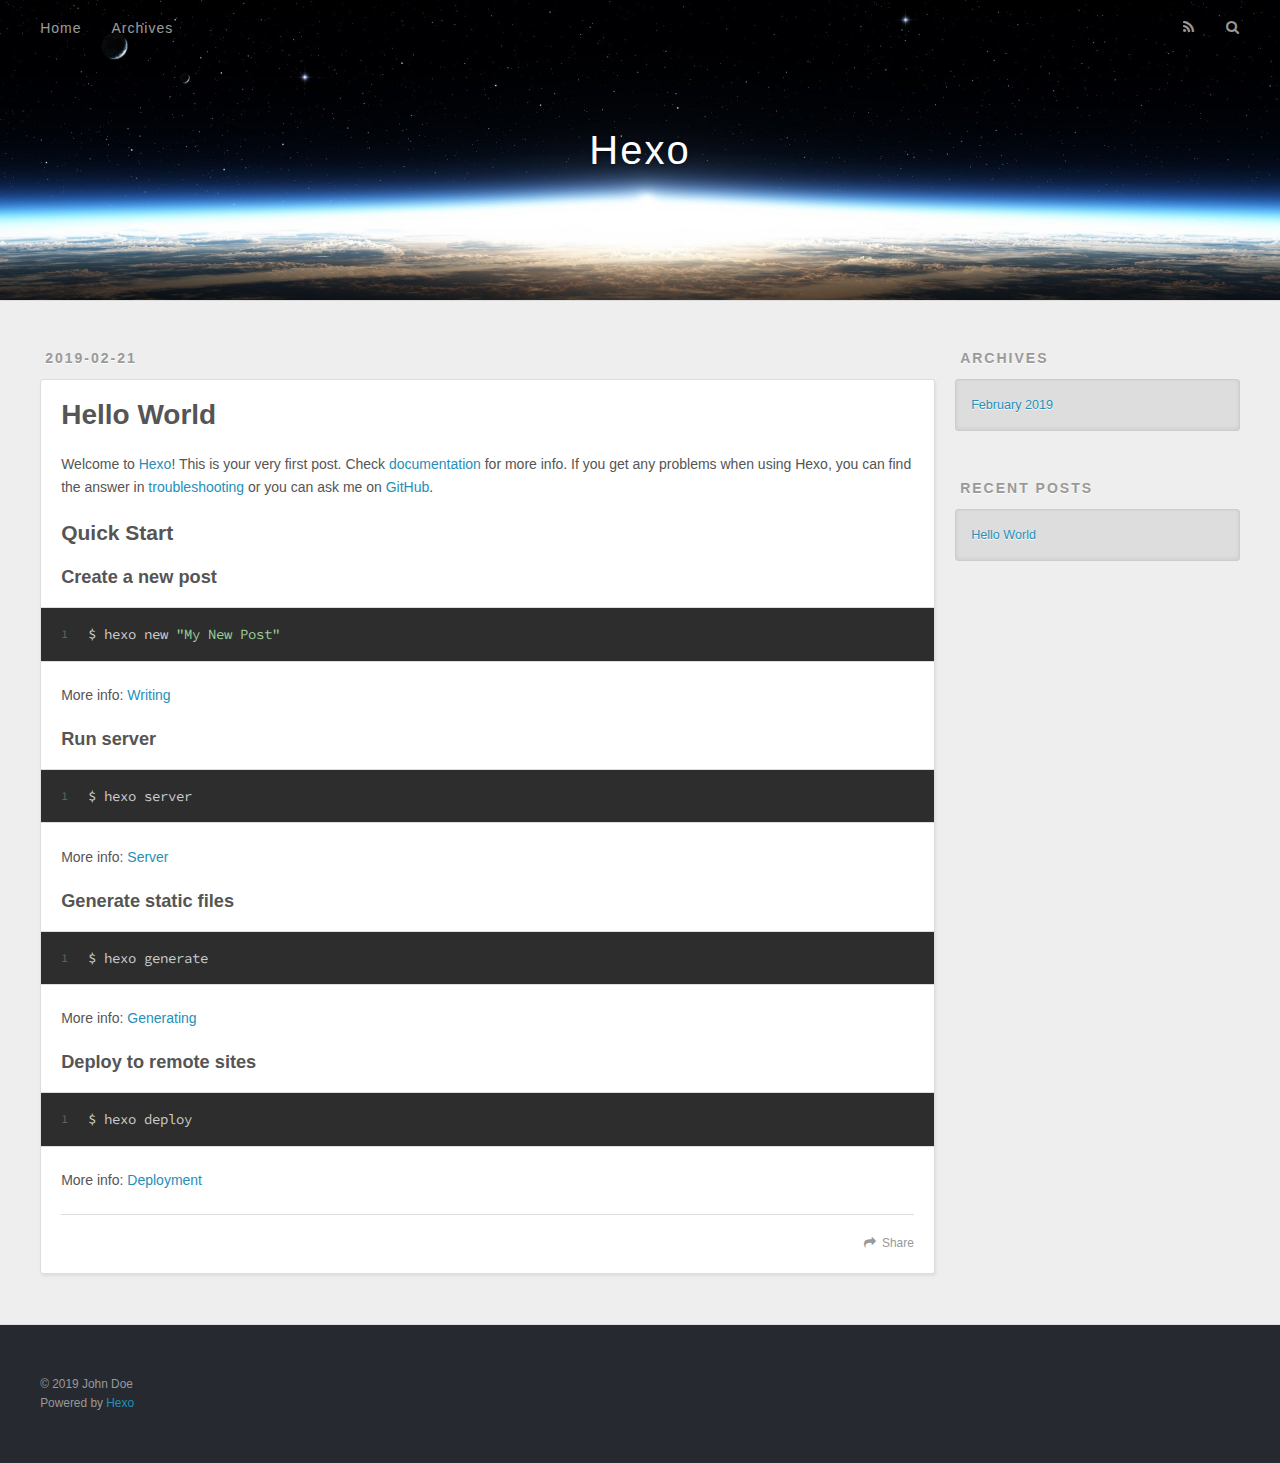
==== index.html @ 4aad6acc "Site updated: 2019-02-21 14:40:50" ====
<!DOCTYPE html>
<html>
<head><meta name="generator" content="Hexo 3.8.0">
  <meta charset="utf-8">
  

  
  <title>Hexo</title>
  <meta name="viewport" content="width=device-width, initial-scale=1, maximum-scale=1">
  <meta property="og:type" content="website">
<meta property="og:title" content="Hexo">
<meta property="og:url" content="http://yoursite.com/index.html">
<meta property="og:site_name" content="Hexo">
<meta property="og:locale" content="default">
<meta name="twitter:card" content="summary">
<meta name="twitter:title" content="Hexo">
  
    <link rel="alternate" href="/atom.xml" title="Hexo" type="application/atom+xml">
  
  
    <link rel="icon" href="/favicon.png">
  
  
    <link href="//fonts.googleapis.com/css?family=Source+Code+Pro" rel="stylesheet" type="text/css">
  
  <link rel="stylesheet" href="/css/style.css">
</head>
</html>
<body>
  <div id="container">
    <div id="wrap">
      <header id="header">
  <div id="banner"></div>
  <div id="header-outer" class="outer">
    <div id="header-title" class="inner">
      <h1 id="logo-wrap">
        <a href="/" id="logo">Hexo</a>
      </h1>
      
    </div>
    <div id="header-inner" class="inner">
      <nav id="main-nav">
        <a id="main-nav-toggle" class="nav-icon"></a>
        
          <a class="main-nav-link" href="/">Home</a>
        
          <a class="main-nav-link" href="/archives">Archives</a>
        
      </nav>
      <nav id="sub-nav">
        
          <a id="nav-rss-link" class="nav-icon" href="/atom.xml" title="RSS Feed"></a>
        
        <a id="nav-search-btn" class="nav-icon" title="Search"></a>
      </nav>
      <div id="search-form-wrap">
        <form action="//google.com/search" method="get" accept-charset="UTF-8" class="search-form"><input type="search" name="q" class="search-form-input" placeholder="Search"><button type="submit" class="search-form-submit">&#xF002;</button><input type="hidden" name="sitesearch" value="http://yoursite.com"></form>
      </div>
    </div>
  </div>
</header>
      <div class="outer">
        <section id="main">
  
    <article id="post-hello-world" class="article article-type-post" itemscope itemprop="blogPost">
  <div class="article-meta">
    <a href="/2019/02/21/hello-world/" class="article-date">
  <time datetime="2019-02-21T06:00:14.162Z" itemprop="datePublished">2019-02-21</time>
</a>
    
  </div>
  <div class="article-inner">
    
    
      <header class="article-header">
        
  
    <h1 itemprop="name">
      <a class="article-title" href="/2019/02/21/hello-world/">Hello World</a>
    </h1>
  

      </header>
    
    <div class="article-entry" itemprop="articleBody">
      
        <p>Welcome to <a href="https://hexo.io/" target="_blank" rel="noopener">Hexo</a>! This is your very first post. Check <a href="https://hexo.io/docs/" target="_blank" rel="noopener">documentation</a> for more info. If you get any problems when using Hexo, you can find the answer in <a href="https://hexo.io/docs/troubleshooting.html" target="_blank" rel="noopener">troubleshooting</a> or you can ask me on <a href="https://github.com/hexojs/hexo/issues" target="_blank" rel="noopener">GitHub</a>.</p>
<h2 id="Quick-Start"><a href="#Quick-Start" class="headerlink" title="Quick Start"></a>Quick Start</h2><h3 id="Create-a-new-post"><a href="#Create-a-new-post" class="headerlink" title="Create a new post"></a>Create a new post</h3><figure class="highlight bash"><table><tr><td class="gutter"><pre><span class="line">1</span><br></pre></td><td class="code"><pre><span class="line">$ hexo new <span class="string">"My New Post"</span></span><br></pre></td></tr></table></figure>
<p>More info: <a href="https://hexo.io/docs/writing.html" target="_blank" rel="noopener">Writing</a></p>
<h3 id="Run-server"><a href="#Run-server" class="headerlink" title="Run server"></a>Run server</h3><figure class="highlight bash"><table><tr><td class="gutter"><pre><span class="line">1</span><br></pre></td><td class="code"><pre><span class="line">$ hexo server</span><br></pre></td></tr></table></figure>
<p>More info: <a href="https://hexo.io/docs/server.html" target="_blank" rel="noopener">Server</a></p>
<h3 id="Generate-static-files"><a href="#Generate-static-files" class="headerlink" title="Generate static files"></a>Generate static files</h3><figure class="highlight bash"><table><tr><td class="gutter"><pre><span class="line">1</span><br></pre></td><td class="code"><pre><span class="line">$ hexo generate</span><br></pre></td></tr></table></figure>
<p>More info: <a href="https://hexo.io/docs/generating.html" target="_blank" rel="noopener">Generating</a></p>
<h3 id="Deploy-to-remote-sites"><a href="#Deploy-to-remote-sites" class="headerlink" title="Deploy to remote sites"></a>Deploy to remote sites</h3><figure class="highlight bash"><table><tr><td class="gutter"><pre><span class="line">1</span><br></pre></td><td class="code"><pre><span class="line">$ hexo deploy</span><br></pre></td></tr></table></figure>
<p>More info: <a href="https://hexo.io/docs/deployment.html" target="_blank" rel="noopener">Deployment</a></p>

      
    </div>
    <footer class="article-footer">
      <a data-url="http://yoursite.com/2019/02/21/hello-world/" data-id="cjse7zped00001kvfr5hkt0gp" class="article-share-link">Share</a>
      
      
    </footer>
  </div>
  
</article>


  


</section>
        
          <aside id="sidebar">
  
    

  
    

  
    
  
    
  <div class="widget-wrap">
    <h3 class="widget-title">Archives</h3>
    <div class="widget">
      <ul class="archive-list"><li class="archive-list-item"><a class="archive-list-link" href="/archives/2019/02/">February 2019</a></li></ul>
    </div>
  </div>


  
    
  <div class="widget-wrap">
    <h3 class="widget-title">Recent Posts</h3>
    <div class="widget">
      <ul>
        
          <li>
            <a href="/2019/02/21/hello-world/">Hello World</a>
          </li>
        
      </ul>
    </div>
  </div>

  
</aside>
        
      </div>
      <footer id="footer">
  
  <div class="outer">
    <div id="footer-info" class="inner">
      &copy; 2019 John Doe<br>
      Powered by <a href="http://hexo.io/" target="_blank">Hexo</a>
    </div>
  </div>
</footer>
    </div>
    <nav id="mobile-nav">
  
    <a href="/" class="mobile-nav-link">Home</a>
  
    <a href="/archives" class="mobile-nav-link">Archives</a>
  
</nav>
    

<script src="//ajax.googleapis.com/ajax/libs/jquery/2.0.3/jquery.min.js"></script>


  <link rel="stylesheet" href="/fancybox/jquery.fancybox.css">
  <script src="/fancybox/jquery.fancybox.pack.js"></script>


<script src="/js/script.js"></script>



  </div>
</body>
</html>
---- css/style.css ----
body {
  width: 100%;
}
body:before,
body:after {
  content: "";
  display: table;
}
body:after {
  clear: both;
}
html,
body,
div,
span,
applet,
object,
iframe,
h1,
h2,
h3,
h4,
h5,
h6,
p,
blockquote,
pre,
a,
abbr,
acronym,
address,
big,
cite,
code,
del,
dfn,
em,
img,
ins,
kbd,
q,
s,
samp,
small,
strike,
strong,
sub,
sup,
tt,
var,
dl,
dt,
dd,
ol,
ul,
li,
fieldset,
form,
label,
legend,
table,
caption,
tbody,
tfoot,
thead,
tr,
th,
td {
  margin: 0;
  padding: 0;
  border: 0;
  outline: 0;
  font-weight: inherit;
  font-style: inherit;
  font-family: inherit;
  font-size: 100%;
  vertical-align: baseline;
}
body {
  line-height: 1;
  color: #000;
  background: #fff;
}
ol,
ul {
  list-style: none;
}
table {
  border-collapse: separate;
  border-spacing: 0;
  vertical-align: middle;
}
caption,
th,
td {
  text-align: left;
  font-weight: normal;
  vertical-align: middle;
}
a img {
  border: none;
}
input,
button {
  margin: 0;
  padding: 0;
}
input::-moz-focus-inner,
button::-moz-focus-inner {
  border: 0;
  padding: 0;
}
@font-face {
  font-family: FontAwesome;
  font-style: normal;
  font-weight: normal;
  src: url("fonts/fontawesome-webfont.eot?v=#4.0.3");
  src: url("fonts/fontawesome-webfont.eot?#iefix&v=#4.0.3") format("embedded-opentype"), url("fonts/fontawesome-webfont.woff?v=#4.0.3") format("woff"), url("fonts/fontawesome-webfont.ttf?v=#4.0.3") format("truetype"), url("fonts/fontawesome-webfont.svg#fontawesomeregular?v=#4.0.3") format("svg");
}
html,
body,
#container {
  height: 100%;
}
body {
  background: #eee;
  font: 14px -apple-system, BlinkMacSystemFont, "Segoe UI", "Roboto", "Oxygen", "Ubuntu", "Cantarell", "Fira Sans", "Droid Sans", "Helvetica Neue", sans-serif;
  -webkit-text-size-adjust: 100%;
}
.outer {
  max-width: 1220px;
  margin: 0 auto;
  padding: 0 20px;
}
.outer:before,
.outer:after {
  content: "";
  display: table;
}
.outer:after {
  clear: both;
}
.inner {
  display: inline;
  float: left;
  width: 98.33333333333333%;
  margin: 0 0.833333333333333%;
}
.left,
.alignleft {
  float: left;
}
.right,
.alignright {
  float: right;
}
.clear {
  clear: both;
}
#container {
  position: relative;
}
.mobile-nav-on {
  overflow: hidden;
}
#wrap {
  height: 100%;
  width: 100%;
  position: absolute;
  top: 0;
  left: 0;
  -webkit-transition: 0.2s ease-out;
  -moz-transition: 0.2s ease-out;
  -ms-transition: 0.2s ease-out;
  transition: 0.2s ease-out;
  z-index: 1;
  background: #eee;
}
.mobile-nav-on #wrap {
  left: 280px;
}
@media screen and (min-width: 768px) {
  #main {
    display: inline;
    float: left;
    width: 73.33333333333333%;
    margin: 0 0.833333333333333%;
  }
}
.article-date,
.article-category-link,
.archive-year,
.widget-title {
  text-decoration: none;
  text-transform: uppercase;
  letter-spacing: 2px;
  color: #999;
  margin-bottom: 1em;
  margin-left: 5px;
  line-height: 1em;
  text-shadow: 0 1px #fff;
  font-weight: bold;
}
.article-inner,
.archive-article-inner {
  background: #fff;
  -webkit-box-shadow: 1px 2px 3px #ddd;
  box-shadow: 1px 2px 3px #ddd;
  border: 1px solid #ddd;
  border-radius: 3px;
}
.article-entry h1,
.widget h1 {
  font-size: 2em;
}
.article-entry h2,
.widget h2 {
  font-size: 1.5em;
}
.article-entry h3,
.widget h3 {
  font-size: 1.3em;
}
.article-entry h4,
.widget h4 {
  font-size: 1.2em;
}
.article-entry h5,
.widget h5 {
  font-size: 1em;
}
.article-entry h6,
.widget h6 {
  font-size: 1em;
  color: #999;
}
.article-entry hr,
.widget hr {
  border: 1px dashed #ddd;
}
.article-entry strong,
.widget strong {
  font-weight: bold;
}
.article-entry em,
.widget em,
.article-entry cite,
.widget cite {
  font-style: italic;
}
.article-entry sup,
.widget sup,
.article-entry sub,
.widget sub {
  font-size: 0.75em;
  line-height: 0;
  position: relative;
  vertical-align: baseline;
}
.article-entry sup,
.widget sup {
  top: -0.5em;
}
.article-entry sub,
.widget sub {
  bottom: -0.2em;
}
.article-entry small,
.widget small {
  font-size: 0.85em;
}
.article-entry acronym,
.widget acronym,
.article-entry abbr,
.widget abbr {
  border-bottom: 1px dotted;
}
.article-entry ul,
.widget ul,
.article-entry ol,
.widget ol,
.article-entry dl,
.widget dl {
  margin: 0 20px;
  line-height: 1.6em;
}
.article-entry ul ul,
.widget ul ul,
.article-entry ol ul,
.widget ol ul,
.article-entry ul ol,
.widget ul ol,
.article-entry ol ol,
.widget ol ol {
  margin-top: 0;
  margin-bottom: 0;
}
.article-entry ul,
.widget ul {
  list-style: disc;
}
.article-entry ol,
.widget ol {
  list-style: decimal;
}
.article-entry dt,
.widget dt {
  font-weight: bold;
}
#header {
  height: 300px;
  position: relative;
  border-bottom: 1px solid #ddd;
}
#header:before,
#header:after {
  content: "";
  position: absolute;
  left: 0;
  right: 0;
  height: 40px;
}
#header:before {
  top: 0;
  background: -webkit-linear-gradient(rgba(0,0,0,0.2), transparent);
  background: -moz-linear-gradient(rgba(0,0,0,0.2), transparent);
  background: -ms-linear-gradient(rgba(0,0,0,0.2), transparent);
  background: linear-gradient(rgba(0,0,0,0.2), transparent);
}
#header:after {
  bottom: 0;
  background: -webkit-linear-gradient(transparent, rgba(0,0,0,0.2));
  background: -moz-linear-gradient(transparent, rgba(0,0,0,0.2));
  background: -ms-linear-gradient(transparent, rgba(0,0,0,0.2));
  background: linear-gradient(transparent, rgba(0,0,0,0.2));
}
#header-outer {
  height: 100%;
  position: relative;
}
#header-inner {
  position: relative;
  overflow: hidden;
}
#banner {
  position: absolute;
  top: 0;
  left: 0;
  width: 100%;
  height: 100%;
  background: url("images/banner.jpg") center #000;
  -webkit-background-size: cover;
  -moz-background-size: cover;
  background-size: cover;
  z-index: -1;
}
#header-title {
  text-align: center;
  height: 40px;
  position: absolute;
  top: 50%;
  left: 0;
  margin-top: -20px;
}
#logo,
#subtitle {
  text-decoration: none;
  color: #fff;
  font-weight: 300;
  text-shadow: 0 1px 4px rgba(0,0,0,0.3);
}
#logo {
  font-size: 40px;
  line-height: 40px;
  letter-spacing: 2px;
}
#subtitle {
  font-size: 16px;
  line-height: 16px;
  letter-spacing: 1px;
}
#subtitle-wrap {
  margin-top: 16px;
}
#main-nav {
  float: left;
  margin-left: -15px;
}
.nav-icon,
.main-nav-link {
  float: left;
  color: #fff;
  opacity: 0.6;
  text-decoration: none;
  text-shadow: 0 1px rgba(0,0,0,0.2);
  -webkit-transition: opacity 0.2s;
  -moz-transition: opacity 0.2s;
  -ms-transition: opacity 0.2s;
  transition: opacity 0.2s;
  display: block;
  padding: 20px 15px;
}
.nav-icon:hover,
.main-nav-link:hover {
  opacity: 1;
}
.nav-icon {
  font-family: FontAwesome;
  text-align: center;
  font-size: 14px;
  width: 14px;
  height: 14px;
  padding: 20px 15px;
  position: relative;
  cursor: pointer;
}
.main-nav-link {
  font-weight: 300;
  letter-spacing: 1px;
}
@media screen and (max-width: 479px) {
  .main-nav-link {
    display: none;
  }
}
#main-nav-toggle {
  display: none;
}
#main-nav-toggle:before {
  content: "\f0c9";
}
@media screen and (max-width: 479px) {
  #main-nav-toggle {
    display: block;
  }
}
#sub-nav {
  float: right;
  margin-right: -15px;
}
#nav-rss-link:before {
  content: "\f09e";
}
#nav-search-btn:before {
  content: "\f002";
}
#search-form-wrap {
  position: absolute;
  top: 15px;
  width: 150px;
  height: 30px;
  right: -150px;
  opacity: 0;
  -webkit-transition: 0.2s ease-out;
  -moz-transition: 0.2s ease-out;
  -ms-transition: 0.2s ease-out;
  transition: 0.2s ease-out;
}
#search-form-wrap.on {
  opacity: 1;
  right: 0;
}
@media screen and (max-width: 479px) {
  #search-form-wrap {
    width: 100%;
    right: -100%;
  }
}
.search-form {
  position: absolute;
  top: 0;
  left: 0;
  right: 0;
  background: #fff;
  padding: 5px 15px;
  border-radius: 15px;
  -webkit-box-shadow: 0 0 10px rgba(0,0,0,0.3);
  box-shadow: 0 0 10px rgba(0,0,0,0.3);
}
.search-form-input {
  border: none;
  background: none;
  color: #555;
  width: 100%;
  font: 13px -apple-system, BlinkMacSystemFont, "Segoe UI", "Roboto", "Oxygen", "Ubuntu", "Cantarell", "Fira Sans", "Droid Sans", "Helvetica Neue", sans-serif;
  outline: none;
}
.search-form-input::-webkit-search-results-decoration,
.search-form-input::-webkit-search-cancel-button {
  -webkit-appearance: none;
}
.search-form-submit {
  position: absolute;
  top: 50%;
  right: 10px;
  margin-top: -7px;
  font: 13px FontAwesome;
  border: none;
  background: none;
  color: #bbb;
  cursor: pointer;
}
.search-form-submit:hover,
.search-form-submit:focus {
  color: #777;
}
.article {
  margin: 50px 0;
}
.article-inner {
  overflow: hidden;
}
.article-meta:before,
.article-meta:after {
  content: "";
  display: table;
}
.article-meta:after {
  clear: both;
}
.article-date {
  float: left;
}
.article-category {
  float: left;
  line-height: 1em;
  color: #ccc;
  text-shadow: 0 1px #fff;
  margin-left: 8px;
}
.article-category:before {
  content: "\2022";
}
.article-category-link {
  margin: 0 12px 1em;
}
.article-header {
  padding: 20px 20px 0;
}
.article-title {
  text-decoration: none;
  font-size: 2em;
  font-weight: bold;
  color: #555;
  line-height: 1.1em;
  -webkit-transition: color 0.2s;
  -moz-transition: color 0.2s;
  -ms-transition: color 0.2s;
  transition: color 0.2s;
}
a.article-title:hover {
  color: #258fb8;
}
.article-entry {
  color: #555;
  padding: 0 20px;
}
.article-entry:before,
.article-entry:after {
  content: "";
  display: table;
}
.article-entry:after {
  clear: both;
}
.article-entry p,
.article-entry table {
  line-height: 1.6em;
  margin: 1.6em 0;
}
.article-entry h1,
.article-entry h2,
.article-entry h3,
.article-entry h4,
.article-entry h5,
.article-entry h6 {
  font-weight: bold;
}
.article-entry h1,
.article-entry h2,
.article-entry h3,
.article-entry h4,
.article-entry h5,
.article-entry h6 {
  line-height: 1.1em;
  margin: 1.1em 0;
}
.article-entry a {
  color: #258fb8;
  text-decoration: none;
}
.article-entry a:hover {
  text-decoration: underline;
}
.article-entry ul,
.article-entry ol,
.article-entry dl {
  margin-top: 1.6em;
  margin-bottom: 1.6em;
}
.article-entry img,
.article-entry video {
  max-width: 100%;
  height: auto;
  display: block;
  margin: auto;
}
.article-entry iframe {
  border: none;
}
.article-entry table {
  width: 100%;
  border-collapse: collapse;
  border-spacing: 0;
}
.article-entry th {
  font-weight: bold;
  border-bottom: 3px solid #ddd;
  padding-bottom: 0.5em;
}
.article-entry td {
  border-bottom: 1px solid #ddd;
  padding: 10px 0;
}
.article-entry blockquote {
  font-family: Georgia, "Times New Roman", serif;
  font-size: 1.4em;
  margin: 1.6em 20px;
  text-align: center;
}
.article-entry blockquote footer {
  font-size: 14px;
  margin: 1.6em 0;
  font-family: -apple-system, BlinkMacSystemFont, "Segoe UI", "Roboto", "Oxygen", "Ubuntu", "Cantarell", "Fira Sans", "Droid Sans", "Helvetica Neue", sans-serif;
}
.article-entry blockquote footer cite:before {
  content: "—";
  padding: 0 0.5em;
}
.article-entry .pullquote {
  text-align: left;
  width: 45%;
  margin: 0;
}
.article-entry .pullquote.left {
  margin-left: 0.5em;
  margin-right: 1em;
}
.article-entry .pullquote.right {
  margin-right: 0.5em;
  margin-left: 1em;
}
.article-entry .caption {
  color: #999;
  display: block;
  font-size: 0.9em;
  margin-top: 0.5em;
  position: relative;
  text-align: center;
}
.article-entry .video-container {
  position: relative;
  padding-top: 56.25%;
  height: 0;
  overflow: hidden;
}
.article-entry .video-container iframe,
.article-entry .video-container object,
.article-entry .video-container embed {
  position: absolute;
  top: 0;
  left: 0;
  width: 100%;
  height: 100%;
  margin-top: 0;
}
.article-more-link a {
  display: inline-block;
  line-height: 1em;
  padding: 6px 15px;
  border-radius: 15px;
  background: #eee;
  color: #999;
  text-shadow: 0 1px #fff;
  text-decoration: none;
}
.article-more-link a:hover {
  background: #258fb8;
  color: #fff;
  text-decoration: none;
  text-shadow: 0 1px #1e7293;
}
.article-footer {
  font-size: 0.85em;
  line-height: 1.6em;
  border-top: 1px solid #ddd;
  padding-top: 1.6em;
  margin: 0 20px 20px;
}
.article-footer:before,
.article-footer:after {
  content: "";
  display: table;
}
.article-footer:after {
  clear: both;
}
.article-footer a {
  color: #999;
  text-decoration: none;
}
.article-footer a:hover {
  color: #555;
}
.article-tag-list-item {
  float: left;
  margin-right: 10px;
}
.article-tag-list-link:before {
  content: "#";
}
.article-comment-link {
  float: right;
}
.article-comment-link:before {
  content: "\f075";
  font-family: FontAwesome;
  padding-right: 8px;
}
.article-share-link {
  cursor: pointer;
  float: right;
  margin-left: 20px;
}
.article-share-link:before {
  content: "\f064";
  font-family: FontAwesome;
  padding-right: 6px;
}
#article-nav {
  position: relative;
}
#article-nav:before,
#article-nav:after {
  content: "";
  display: table;
}
#article-nav:after {
  clear: both;
}
@media screen and (min-width: 768px) {
  #article-nav {
    margin: 50px 0;
  }
  #article-nav:before {
    width: 8px;
    height: 8px;
    position: absolute;
    top: 50%;
    left: 50%;
    margin-top: -4px;
    margin-left: -4px;
    content: "";
    border-radius: 50%;
    background: #ddd;
    -webkit-box-shadow: 0 1px 2px #fff;
    box-shadow: 0 1px 2px #fff;
  }
}
.article-nav-link-wrap {
  text-decoration: none;
  text-shadow: 0 1px #fff;
  color: #999;
  -webkit-box-sizing: border-box;
  -moz-box-sizing: border-box;
  box-sizing: border-box;
  margin-top: 50px;
  text-align: center;
  display: block;
}
.article-nav-link-wrap:hover {
  color: #555;
}
@media screen and (min-width: 768px) {
  .article-nav-link-wrap {
    width: 50%;
    margin-top: 0;
  }
}
@media screen and (min-width: 768px) {
  #article-nav-newer {
    float: left;
    text-align: right;
    padding-right: 20px;
  }
}
@media screen and (min-width: 768px) {
  #article-nav-older {
    float: right;
    text-align: left;
    padding-left: 20px;
  }
}
.article-nav-caption {
  text-transform: uppercase;
  letter-spacing: 2px;
  color: #ddd;
  line-height: 1em;
  font-weight: bold;
}
#article-nav-newer .article-nav-caption {
  margin-right: -2px;
}
.article-nav-title {
  font-size: 0.85em;
  line-height: 1.6em;
  margin-top: 0.5em;
}
.article-share-box {
  position: absolute;
  display: none;
  background: #fff;
  -webkit-box-shadow: 1px 2px 10px rgba(0,0,0,0.2);
  box-shadow: 1px 2px 10px rgba(0,0,0,0.2);
  border-radius: 3px;
  margin-left: -145px;
  overflow: hidden;
  z-index: 1;
}
.article-share-box.on {
  display: block;
}
.article-share-input {
  width: 100%;
  background: none;
  -webkit-box-sizing: border-box;
  -moz-box-sizing: border-box;
  box-sizing: border-box;
  font: 14px -apple-system, BlinkMacSystemFont, "Segoe UI", "Roboto", "Oxygen", "Ubuntu", "Cantarell", "Fira Sans", "Droid Sans", "Helvetica Neue", sans-serif;
  padding: 0 15px;
  color: #555;
  outline: none;
  border: 1px solid #ddd;
  border-radius: 3px 3px 0 0;
  height: 36px;
  line-height: 36px;
}
.article-share-links {
  background: #eee;
}
.article-share-links:before,
.article-share-links:after {
  content: "";
  display: table;
}
.article-share-links:after {
  clear: both;
}
.article-share-twitter,
.article-share-facebook,
.article-share-pinterest,
.article-share-google {
  width: 50px;
  height: 36px;
  display: block;
  float: left;
  position: relative;
  color: #999;
  text-shadow: 0 1px #fff;
}
.article-share-twitter:before,
.article-share-facebook:before,
.article-share-pinterest:before,
.article-share-google:before {
  font-size: 20px;
  font-family: FontAwesome;
  width: 20px;
  height: 20px;
  position: absolute;
  top: 50%;
  left: 50%;
  margin-top: -10px;
  margin-left: -10px;
  text-align: center;
}
.article-share-twitter:hover,
.article-share-facebook:hover,
.article-share-pinterest:hover,
.article-share-google:hover {
  color: #fff;
}
.article-share-twitter:before {
  content: "\f099";
}
.article-share-twitter:hover {
  background: #00aced;
  text-shadow: 0 1px #008abe;
}
.article-share-facebook:before {
  content: "\f09a";
}
.article-share-facebook:hover {
  background: #3b5998;
  text-shadow: 0 1px #2f477a;
}
.article-share-pinterest:before {
  content: "\f0d2";
}
.article-share-pinterest:hover {
  background: #cb2027;
  text-shadow: 0 1px #a21a1f;
}
.article-share-google:before {
  content: "\f0d5";
}
.article-share-google:hover {
  background: #dd4b39;
  text-shadow: 0 1px #be3221;
}
.article-gallery {
  background: #000;
  position: relative;
}
.article-gallery-photos {
  position: relative;
  overflow: hidden;
}
.article-gallery-img {
  display: none;
  max-width: 100%;
}
.article-gallery-img:first-child {
  display: block;
}
.article-gallery-img.loaded {
  position: absolute;
  display: block;
}
.article-gallery-img img {
  display: block;
  max-width: 100%;
  margin: 0 auto;
}
#comments {
  background: #fff;
  -webkit-box-shadow: 1px 2px 3px #ddd;
  box-shadow: 1px 2px 3px #ddd;
  padding: 20px;
  border: 1px solid #ddd;
  border-radius: 3px;
  margin: 50px 0;
}
#comments a {
  color: #258fb8;
}
.archives-wrap {
  margin: 50px 0;
}
.archives:before,
.archives:after {
  content: "";
  display: table;
}
.archives:after {
  clear: both;
}
.archive-year-wrap {
  margin-bottom: 1em;
}
.archives {
  -webkit-column-gap: 10px;
  -moz-column-gap: 10px;
  column-gap: 10px;
}
@media screen and (min-width: 480px) and (max-width: 767px) {
  .archives {
    -webkit-column-count: 2;
    -moz-column-count: 2;
    column-count: 2;
  }
}
@media screen and (min-width: 768px) {
  .archives {
    -webkit-column-count: 3;
    -moz-column-count: 3;
    column-count: 3;
  }
}
.archive-article {
  -webkit-column-break-inside: avoid;
  page-break-inside: avoid;
  overflow: hidden;
  break-inside: avoid-column;
}
.archive-article-inner {
  padding: 10px;
  margin-bottom: 15px;
}
.archive-article-title {
  text-decoration: none;
  font-weight: bold;
  color: #555;
  -webkit-transition: color 0.2s;
  -moz-transition: color 0.2s;
  -ms-transition: color 0.2s;
  transition: color 0.2s;
  line-height: 1.6em;
}
.archive-article-title:hover {
  color: #258fb8;
}
.archive-article-footer {
  margin-top: 1em;
}
.archive-article-date {
  color: #999;
  text-decoration: none;
  font-size: 0.85em;
  line-height: 1em;
  margin-bottom: 0.5em;
  display: block;
}
#page-nav {
  margin: 50px auto;
  background: #fff;
  -webkit-box-shadow: 1px 2px 3px #ddd;
  box-shadow: 1px 2px 3px #ddd;
  border: 1px solid #ddd;
  border-radius: 3px;
  text-align: center;
  color: #999;
  overflow: hidden;
}
#page-nav:before,
#page-nav:after {
  content: "";
  display: table;
}
#page-nav:after {
  clear: both;
}
#page-nav a,
#page-nav span {
  padding: 10px 20px;
  line-height: 1;
  height: 2ex;
}
#page-nav a {
  color: #999;
  text-decoration: none;
}
#page-nav a:hover {
  background: #999;
  color: #fff;
}
#page-nav .prev {
  float: left;
}
#page-nav .next {
  float: right;
}
#page-nav .page-number {
  display: inline-block;
}
@media screen and (max-width: 479px) {
  #page-nav .page-number {
    display: none;
  }
}
#page-nav .current {
  color: #555;
  font-weight: bold;
}
#page-nav .space {
  color: #ddd;
}
#footer {
  background: #262a30;
  padding: 50px 0;
  border-top: 1px solid #ddd;
  color: #999;
}
#footer a {
  color: #258fb8;
  text-decoration: none;
}
#footer a:hover {
  text-decoration: underline;
}
#footer-info {
  line-height: 1.6em;
  font-size: 0.85em;
}
.article-entry pre,
.article-entry .highlight {
  background: #2d2d2d;
  margin: 0 -20px;
  padding: 15px 20px;
  border-style: solid;
  border-color: #ddd;
  border-width: 1px 0;
  overflow: auto;
  color: #ccc;
  line-height: 22.400000000000002px;
}
.article-entry .highlight .gutter pre,
.article-entry .gist .gist-file .gist-data .line-numbers {
  color: #666;
  font-size: 0.85em;
}
.article-entry pre,
.article-entry code {
  font-family: "Source Code Pro", Consolas, Monaco, Menlo, Consolas, monospace;
}
.article-entry code {
  background: #eee;
  text-shadow: 0 1px #fff;
  padding: 0 0.3em;
}
.article-entry pre code {
  background: none;
  text-shadow: none;
  padding: 0;
}
.article-entry .highlight pre {
  border: none;
  margin: 0;
  padding: 0;
}
.article-entry .highlight table {
  margin: 0;
  width: auto;
}
.article-entry .highlight td {
  border: none;
  padding: 0;
}
.article-entry .highlight figcaption {
  font-size: 0.85em;
  color: #999;
  line-height: 1em;
  margin-bottom: 1em;
}
.article-entry .highlight figcaption:before,
.article-entry .highlight figcaption:after {
  content: "";
  display: table;
}
.article-entry .highlight figcaption:after {
  clear: both;
}
.article-entry .highlight figcaption a {
  float: right;
}
.article-entry .highlight .gutter pre {
  text-align: right;
  padding-right: 20px;
}
.article-entry .highlight .line {
  height: 22.400000000000002px;
}
.article-entry .highlight .line.marked {
  background: #515151;
}
.article-entry .gist {
  margin: 0 -20px;
  border-style: solid;
  border-color: #ddd;
  border-width: 1px 0;
  background: #2d2d2d;
  padding: 15px 20px 15px 0;
}
.article-entry .gist .gist-file {
  border: none;
  font-family: "Source Code Pro", Consolas, Monaco, Menlo, Consolas, monospace;
  margin: 0;
}
.article-entry .gist .gist-file .gist-data {
  background: none;
  border: none;
}
.article-entry .gist .gist-file .gist-data .line-numbers {
  background: none;
  border: none;
  padding: 0 20px 0 0;
}
.article-entry .gist .gist-file .gist-data .line-data {
  padding: 0 !important;
}
.article-entry .gist .gist-file .highlight {
  margin: 0;
  padding: 0;
  border: none;
}
.article-entry .gist .gist-file .gist-meta {
  background: #2d2d2d;
  color: #999;
  font: 0.85em -apple-system, BlinkMacSystemFont, "Segoe UI", "Roboto", "Oxygen", "Ubuntu", "Cantarell", "Fira Sans", "Droid Sans", "Helvetica Neue", sans-serif;
  text-shadow: 0 0;
  padding: 0;
  margin-top: 1em;
  margin-left: 20px;
}
.article-entry .gist .gist-file .gist-meta a {
  color: #258fb8;
  font-weight: normal;
}
.article-entry .gist .gist-file .gist-meta a:hover {
  text-decoration: underline;
}
pre .comment,
pre .title {
  color: #999;
}
pre .variable,
pre .attribute,
pre .tag,
pre .regexp,
pre .ruby .constant,
pre .xml .tag .title,
pre .xml .pi,
pre .xml .doctype,
pre .html .doctype,
pre .css .id,
pre .css .class,
pre .css .pseudo {
  color: #f2777a;
}
pre .number,
pre .preprocessor,
pre .built_in,
pre .literal,
pre .params,
pre .constant {
  color: #f99157;
}
pre .class,
pre .ruby .class .title,
pre .css .rules .attribute {
  color: #9c9;
}
pre .string,
pre .value,
pre .inheritance,
pre .header,
pre .ruby .symbol,
pre .xml .cdata {
  color: #9c9;
}
pre .css .hexcolor {
  color: #6cc;
}
pre .function,
pre .python .decorator,
pre .python .title,
pre .ruby .function .title,
pre .ruby .title .keyword,
pre .perl .sub,
pre .javascript .title,
pre .coffeescript .title {
  color: #69c;
}
pre .keyword,
pre .javascript .function {
  color: #c9c;
}
@media screen and (max-width: 479px) {
  #mobile-nav {
    position: absolute;
    top: 0;
    left: 0;
    width: 280px;
    height: 100%;
    background: #191919;
    border-right: 1px solid #fff;
  }
}
@media screen and (max-width: 479px) {
  .mobile-nav-link {
    display: block;
    color: #999;
    text-decoration: none;
    padding: 15px 20px;
    font-weight: bold;
  }
  .mobile-nav-link:hover {
    color: #fff;
  }
}
@media screen and (min-width: 768px) {
  #sidebar {
    display: inline;
    float: left;
    width: 23.333333333333332%;
    margin: 0 0.833333333333333%;
  }
}
.widget-wrap {
  margin: 50px 0;
}
.widget {
  color: #777;
  text-shadow: 0 1px #fff;
  background: #ddd;
  -webkit-box-shadow: 0 -1px 4px #ccc inset;
  box-shadow: 0 -1px 4px #ccc inset;
  border: 1px solid #ccc;
  padding: 15px;
  border-radius: 3px;
}
.widget a {
  color: #258fb8;
  text-decoration: none;
}
.widget a:hover {
  text-decoration: underline;
}
.widget ul ul,
.widget ol ul,
.widget dl ul,
.widget ul ol,
.widget ol ol,
.widget dl ol,
.widget ul dl,
.widget ol dl,
.widget dl dl {
  margin-left: 15px;
  list-style: disc;
}
.widget {
  line-height: 1.6em;
  word-wrap: break-word;
  font-size: 0.9em;
}
.widget ul,
.widget ol {
  list-style: none;
  margin: 0;
}
.widget ul ul,
.widget ol ul,
.widget ul ol,
.widget ol ol {
  margin: 0 20px;
}
.widget ul ul,
.widget ol ul {
  list-style: disc;
}
.widget ul ol,
.widget ol ol {
  list-style: decimal;
}
.category-list-count,
.tag-list-count,
.archive-list-count {
  padding-left: 5px;
  color: #999;
  font-size: 0.85em;
}
.category-list-count:before,
.tag-list-count:before,
.archive-list-count:before {
  content: "(";
}
.category-list-count:after,
.tag-list-count:after,
.archive-list-count:after {
  content: ")";
}
.tagcloud a {
  margin-right: 5px;
  display: inline-block;
}
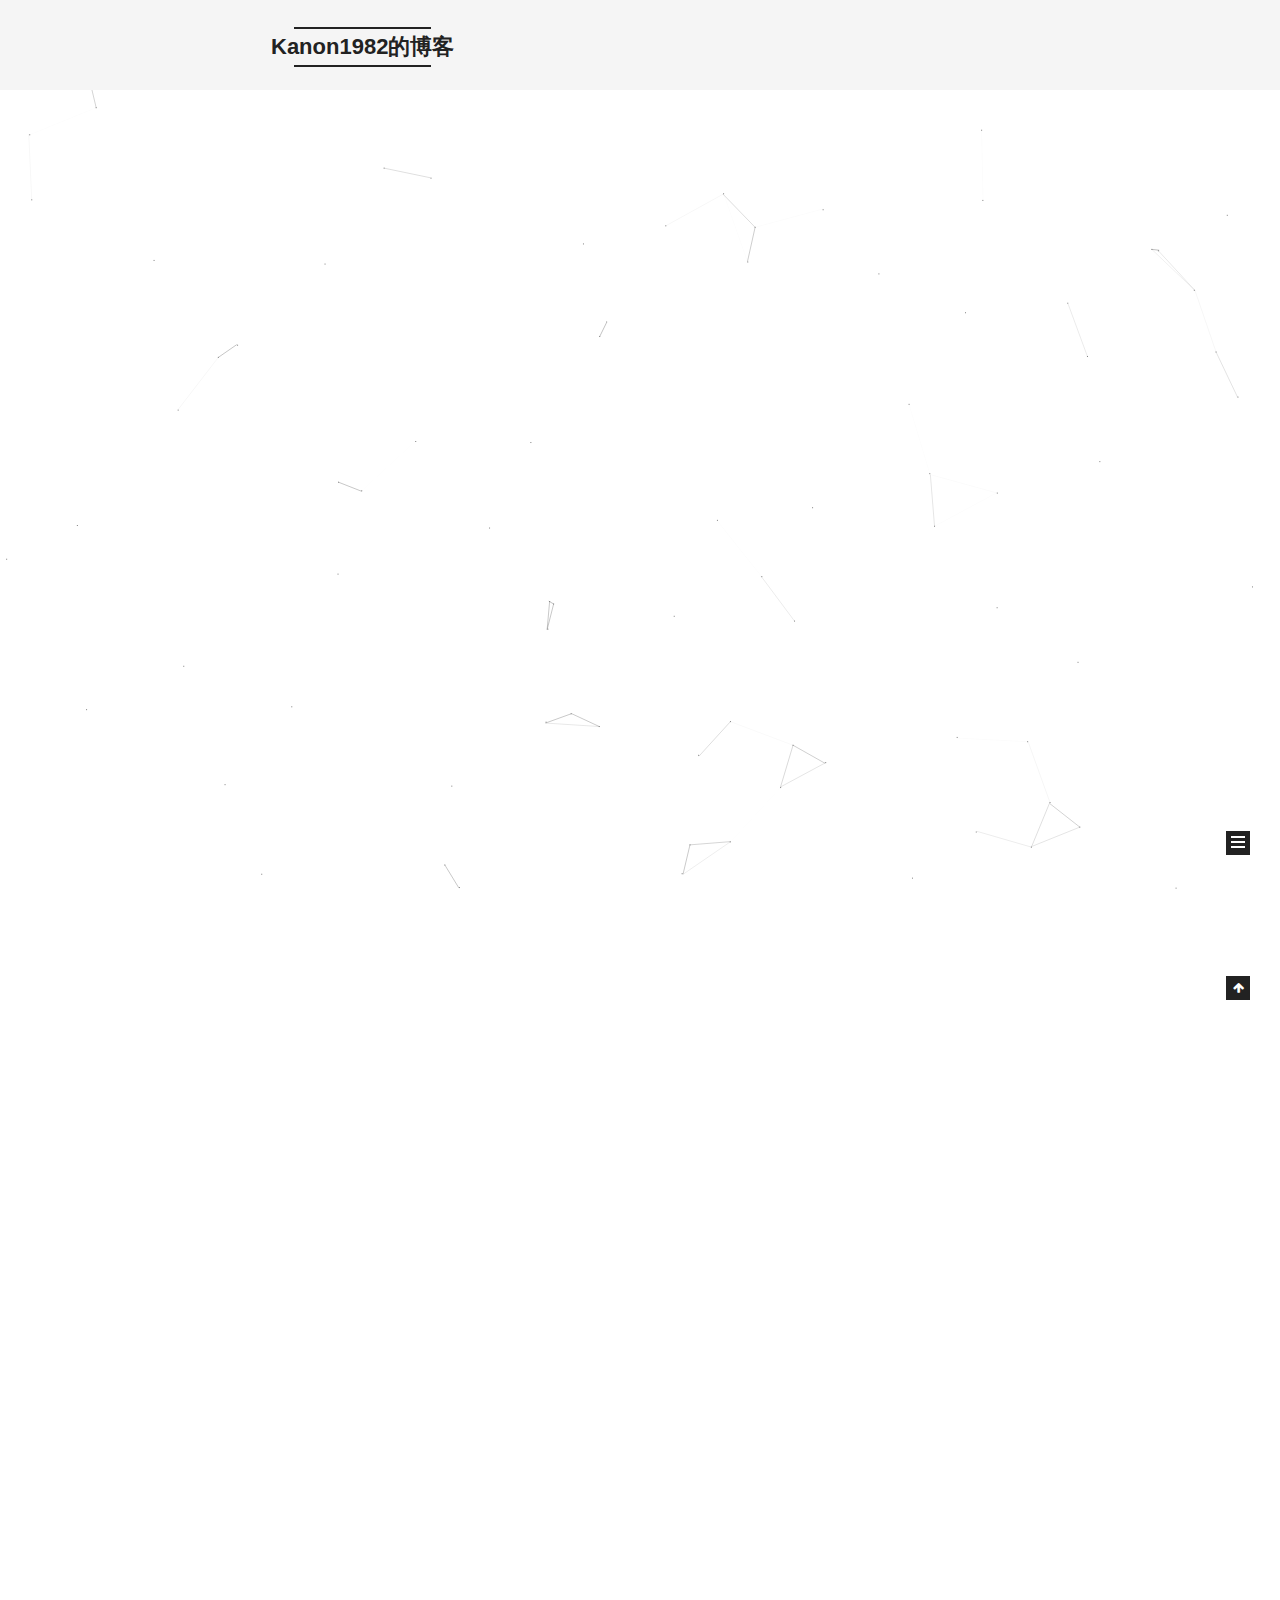
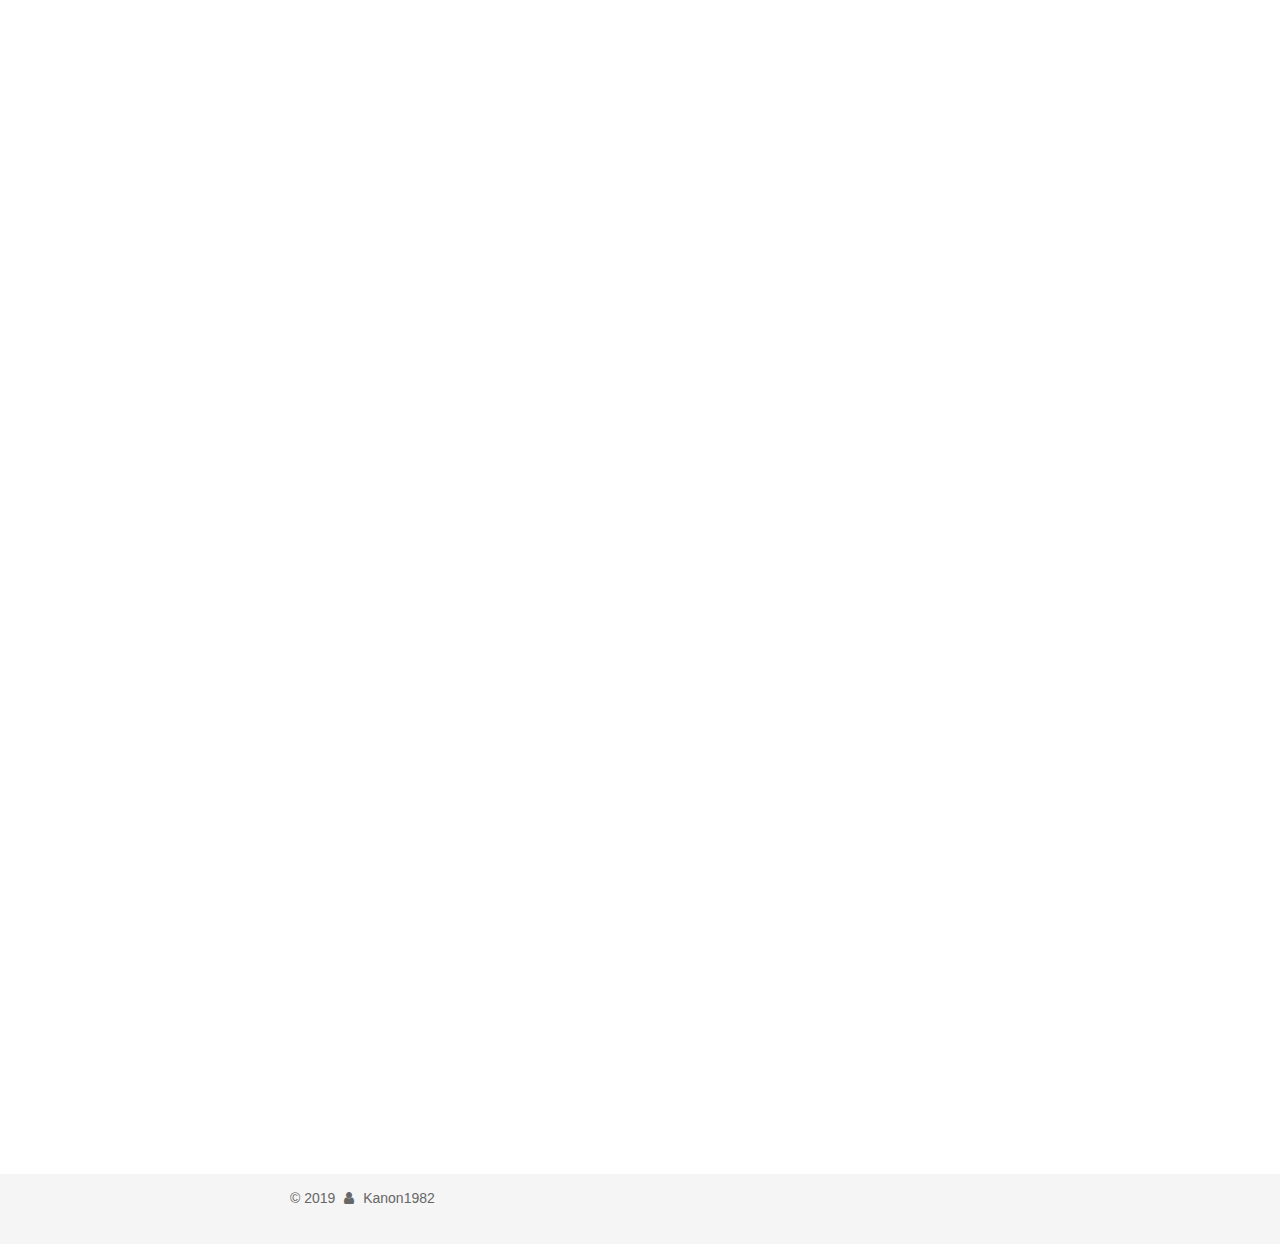
==== commit 9c5aaa33: "Site updated: 2019-03-02 19:48:05" ====
--- a/index.html
+++ b/index.html
@@ -1,184 +1,1234 @@
 <!DOCTYPE html>
-<html>
+
+
+
+  
+
+
+<html class="theme-next mist use-motion" lang="zh-Hans">
 <head><meta name="generator" content="Hexo 3.8.0">
-  <meta charset="utf-8">
-  
-
-  
-  <title>Hexo</title>
-  <meta name="viewport" content="width=device-width, initial-scale=1, maximum-scale=1">
-  <meta property="og:type" content="website">
-<meta property="og:title" content="Hexo">
+  <meta charset="UTF-8">
+<meta http-equiv="X-UA-Compatible" content="IE=edge">
+<meta name="viewport" content="width=device-width, initial-scale=1, maximum-scale=1">
+<meta name="theme-color" content="#222">
+
+
+
+
+
+
+
+
+
+<meta http-equiv="Cache-Control" content="no-transform">
+<meta http-equiv="Cache-Control" content="no-siteapp">
+
+
+
+
+
+
+
+
+
+
+
+
+
+
+
+
+  
+  
+  <link href="/lib/fancybox/source/jquery.fancybox.css?v=2.1.5" rel="stylesheet" type="text/css">
+
+
+
+
+
+
+
+<link href="/lib/font-awesome/css/font-awesome.min.css?v=4.6.2" rel="stylesheet" type="text/css">
+
+<link href="/css/main.css?v=5.1.4" rel="stylesheet" type="text/css">
+
+
+  <link rel="apple-touch-icon" sizes="180x180" href="/images/apple-touch-icon-next.png?v=5.1.4">
+
+
+  <link rel="icon" type="image/png" sizes="32x32" href="/images/favicon-32x32-next.png?v=5.1.4">
+
+
+  <link rel="icon" type="image/png" sizes="16x16" href="/images/favicon-16x16-next.png?v=5.1.4">
+
+
+  <link rel="mask-icon" href="/images/logo.svg?v=5.1.4" color="#222">
+
+
+
+
+
+  <meta name="keywords" content="Hexo, NexT">
+
+
+
+
+
+
+
+
+
+
+<meta name="description" content="发现累积的力量">
+<meta name="keywords" content="Kanon1982,blog,programmer">
+<meta property="og:type" content="website">
+<meta property="og:title" content="Kanon1982的博客">
 <meta property="og:url" content="http://yoursite.com/index.html">
-<meta property="og:site_name" content="Hexo">
-<meta property="og:locale" content="default">
+<meta property="og:site_name" content="Kanon1982的博客">
+<meta property="og:description" content="发现累积的力量">
+<meta property="og:locale" content="zh-Hans">
 <meta name="twitter:card" content="summary">
-<meta name="twitter:title" content="Hexo">
-  
-    <link rel="alternate" href="/atom.xml" title="Hexo" type="application/atom+xml">
-  
-  
-    <link rel="icon" href="/favicon.png">
-  
-  
-    <link href="//fonts.googleapis.com/css?family=Source+Code+Pro" rel="stylesheet" type="text/css">
-  
-  <link rel="stylesheet" href="/css/style.css">
+<meta name="twitter:title" content="Kanon1982的博客">
+<meta name="twitter:description" content="发现累积的力量">
+
+
+
+<script type="text/javascript" id="hexo.configurations">
+  var NexT = window.NexT || {};
+  var CONFIG = {
+    root: '/',
+    scheme: 'Mist',
+    version: '5.1.4',
+    sidebar: {"position":"left","display":"post","offset":12,"b2t":false,"scrollpercent":false,"onmobile":false},
+    fancybox: true,
+    tabs: true,
+    motion: {"enable":true,"async":false,"transition":{"post_block":"fadeIn","post_header":"slideDownIn","post_body":"slideDownIn","coll_header":"slideLeftIn","sidebar":"slideUpIn"}},
+    duoshuo: {
+      userId: '0',
+      author: '博主'
+    },
+    algolia: {
+      applicationID: '',
+      apiKey: '',
+      indexName: '',
+      hits: {"per_page":10},
+      labels: {"input_placeholder":"Search for Posts","hits_empty":"We didn't find any results for the search: ${query}","hits_stats":"${hits} results found in ${time} ms"}
+    }
+  };
+</script>
+
+
+
+  <link rel="canonical" href="http://yoursite.com/">
+
+
+
+
+
+  <title>Kanon1982的博客</title>
+  
+
+
+
+
+
+
+
+
 </head>
-</html>
-<body>
-  <div id="container">
-    <div id="wrap">
-      <header id="header">
-  <div id="banner"></div>
-  <div id="header-outer" class="outer">
-    <div id="header-title" class="inner">
-      <h1 id="logo-wrap">
-        <a href="/" id="logo">Hexo</a>
-      </h1>
-      
+
+<body itemscope itemtype="http://schema.org/WebPage" lang="zh-Hans">
+
+  
+  
+    
+  
+
+  <div class="container sidebar-position-left 
+  page-home">
+    <div class="headband"></div>
+
+    <header id="header" class="header" itemscope itemtype="http://schema.org/WPHeader">
+      <div class="header-inner"><div class="site-brand-wrapper">
+  <div class="site-meta ">
+    
+
+    <div class="custom-logo-site-title">
+      <a href="/" class="brand" rel="start">
+        <span class="logo-line-before"><i></i></span>
+        <span class="site-title">Kanon1982的博客</span>
+        <span class="logo-line-after"><i></i></span>
+      </a>
     </div>
-    <div id="header-inner" class="inner">
-      <nav id="main-nav">
-        <a id="main-nav-toggle" class="nav-icon"></a>
-        
-          <a class="main-nav-link" href="/">Home</a>
-        
-          <a class="main-nav-link" href="/archives">Archives</a>
-        
-      </nav>
-      <nav id="sub-nav">
-        
-          <a id="nav-rss-link" class="nav-icon" href="/atom.xml" title="RSS Feed"></a>
-        
-        <a id="nav-search-btn" class="nav-icon" title="Search"></a>
-      </nav>
-      <div id="search-form-wrap">
-        <form action="//google.com/search" method="get" accept-charset="UTF-8" class="search-form"><input type="search" name="q" class="search-form-input" placeholder="Search"><button type="submit" class="search-form-submit">&#xF002;</button><input type="hidden" name="sitesearch" value="http://yoursite.com"></form>
-      </div>
+      
+        <p class="site-subtitle">一生只做浪漫极客</p>
+      
+  </div>
+
+  <div class="site-nav-toggle">
+    <button>
+      <span class="btn-bar"></span>
+      <span class="btn-bar"></span>
+      <span class="btn-bar"></span>
+    </button>
+  </div>
+</div>
+
+<nav class="site-nav">
+  
+
+  
+    <ul id="menu" class="menu">
+      
+        
+        <li class="menu-item menu-item-home">
+          <a href="/" rel="section">
+            
+              <i class="menu-item-icon fa fa-fw fa-home"></i> <br>
+            
+            首页
+          </a>
+        </li>
+      
+        
+        <li class="menu-item menu-item-about">
+          <a href="/about/" rel="section">
+            
+              <i class="menu-item-icon fa fa-fw fa-user"></i> <br>
+            
+            关于
+          </a>
+        </li>
+      
+        
+        <li class="menu-item menu-item-tags">
+          <a href="/tags/" rel="section">
+            
+              <i class="menu-item-icon fa fa-fw fa-tags"></i> <br>
+            
+            标签
+          </a>
+        </li>
+      
+        
+        <li class="menu-item menu-item-categories">
+          <a href="/categories/" rel="section">
+            
+              <i class="menu-item-icon fa fa-fw fa-th"></i> <br>
+            
+            分类
+          </a>
+        </li>
+      
+        
+        <li class="menu-item menu-item-archives">
+          <a href="/archives/" rel="section">
+            
+              <i class="menu-item-icon fa fa-fw fa-archive"></i> <br>
+            
+            归档
+          </a>
+        </li>
+      
+
+      
+        <li class="menu-item menu-item-search">
+          
+            <a href="javascript:;" class="popup-trigger">
+          
+            
+              <i class="menu-item-icon fa fa-search fa-fw"></i> <br>
+            
+            搜索
+          </a>
+        </li>
+      
+    </ul>
+  
+
+  
+    <div class="site-search">
+      
+  <div class="popup search-popup local-search-popup">
+  <div class="local-search-header clearfix">
+    <span class="search-icon">
+      <i class="fa fa-search"></i>
+    </span>
+    <span class="popup-btn-close">
+      <i class="fa fa-times-circle"></i>
+    </span>
+    <div class="local-search-input-wrapper">
+      <input autocomplete="off" placeholder="搜索..." spellcheck="false" type="text" id="local-search-input">
     </div>
   </div>
-</header>
-      <div class="outer">
-        <section id="main">
-  
-    <article id="post-hello-world" class="article article-type-post" itemscope itemprop="blogPost">
-  <div class="article-meta">
-    <a href="/2019/02/21/hello-world/" class="article-date">
-  <time datetime="2019-02-21T06:00:14.162Z" itemprop="datePublished">2019-02-21</time>
-</a>
-    
-  </div>
-  <div class="article-inner">
-    
-    
-      <header class="article-header">
-        
-  
-    <h1 itemprop="name">
-      <a class="article-title" href="/2019/02/21/hello-world/">Hello World</a>
-    </h1>
-  
-
+  <div id="local-search-result"></div>
+</div>
+
+
+
+    </div>
+  
+</nav>
+
+
+
+ </div>
+    </header>
+
+    <main id="main" class="main">
+      <div class="main-inner">
+        <div class="content-wrap">
+          <div id="content" class="content">
+            
+  <section id="posts" class="posts-expand">
+    
+      
+
+  
+
+  
+  
+  
+
+  <article class="post post-type-normal" itemscope itemtype="http://schema.org/Article">
+  
+  
+  
+  <div class="post-block">
+    <link itemprop="mainEntityOfPage" href="http://yoursite.com/20190302/crossGoogleVerify/">
+
+    <span hidden itemprop="author" itemscope itemtype="http://schema.org/Person">
+      <meta itemprop="name" content="Kanon1982">
+      <meta itemprop="description" content>
+      <meta itemprop="image" content="/images/avatar.gif">
+    </span>
+
+    <span hidden itemprop="publisher" itemscope itemtype="http://schema.org/Organization">
+      <meta itemprop="name" content="Kanon1982的博客">
+    </span>
+
+    
+      <header class="post-header">
+
+        
+        
+          <h1 class="post-title" itemprop="name headline">
+                
+                <a class="post-title-link" href="/20190302/crossGoogleVerify/" itemprop="url">安卓类原生ROM跳过第一次开机谷歌验证</a></h1>
+        
+
+        <div class="post-meta">
+          <span class="post-time">
+            
+              <span class="post-meta-item-icon">
+                <i class="fa fa-calendar-o"></i>
+              </span>
+              
+                <span class="post-meta-item-text">发表于</span>
+              
+              <time title="创建于" itemprop="dateCreated datePublished" datetime="2019-03-02T19:24:58+08:00">
+                2019-03-02
+              </time>
+            
+
+            
+
+            
+          </span>
+
+          
+            <span class="post-category">
+            
+              <span class="post-meta-divider">|</span>
+            
+              <span class="post-meta-item-icon">
+                <i class="fa fa-folder-o"></i>
+              </span>
+              
+                <span class="post-meta-item-text">分类于</span>
+              
+              
+                <span itemprop="about" itemscope itemtype="http://schema.org/Thing">
+                  <a href="/categories/Android/" itemprop="url" rel="index">
+                    <span itemprop="name">Android</span>
+                  </a>
+                </span>
+
+                
+                
+              
+            </span>
+          
+
+          
+            
+          
+
+          
+          
+
+          
+
+          
+
+          
+
+        </div>
       </header>
     
-    <div class="article-entry" itemprop="articleBody">
-      
-        <p>Welcome to <a href="https://hexo.io/" target="_blank" rel="noopener">Hexo</a>! This is your very first post. Check <a href="https://hexo.io/docs/" target="_blank" rel="noopener">documentation</a> for more info. If you get any problems when using Hexo, you can find the answer in <a href="https://hexo.io/docs/troubleshooting.html" target="_blank" rel="noopener">troubleshooting</a> or you can ask me on <a href="https://github.com/hexojs/hexo/issues" target="_blank" rel="noopener">GitHub</a>.</p>
-<h2 id="Quick-Start"><a href="#Quick-Start" class="headerlink" title="Quick Start"></a>Quick Start</h2><h3 id="Create-a-new-post"><a href="#Create-a-new-post" class="headerlink" title="Create a new post"></a>Create a new post</h3><figure class="highlight bash"><table><tr><td class="gutter"><pre><span class="line">1</span><br></pre></td><td class="code"><pre><span class="line">$ hexo new <span class="string">"My New Post"</span></span><br></pre></td></tr></table></figure>
-<p>More info: <a href="https://hexo.io/docs/writing.html" target="_blank" rel="noopener">Writing</a></p>
-<h3 id="Run-server"><a href="#Run-server" class="headerlink" title="Run server"></a>Run server</h3><figure class="highlight bash"><table><tr><td class="gutter"><pre><span class="line">1</span><br></pre></td><td class="code"><pre><span class="line">$ hexo server</span><br></pre></td></tr></table></figure>
-<p>More info: <a href="https://hexo.io/docs/server.html" target="_blank" rel="noopener">Server</a></p>
-<h3 id="Generate-static-files"><a href="#Generate-static-files" class="headerlink" title="Generate static files"></a>Generate static files</h3><figure class="highlight bash"><table><tr><td class="gutter"><pre><span class="line">1</span><br></pre></td><td class="code"><pre><span class="line">$ hexo generate</span><br></pre></td></tr></table></figure>
-<p>More info: <a href="https://hexo.io/docs/generating.html" target="_blank" rel="noopener">Generating</a></p>
-<h3 id="Deploy-to-remote-sites"><a href="#Deploy-to-remote-sites" class="headerlink" title="Deploy to remote sites"></a>Deploy to remote sites</h3><figure class="highlight bash"><table><tr><td class="gutter"><pre><span class="line">1</span><br></pre></td><td class="code"><pre><span class="line">$ hexo deploy</span><br></pre></td></tr></table></figure>
-<p>More info: <a href="https://hexo.io/docs/deployment.html" target="_blank" rel="noopener">Deployment</a></p>
-
+
+    
+    
+    
+    <div class="post-body" itemprop="articleBody">
+
+      
+      
+
+      
+        
+          
+            <p>以下内容属于转载<br>原文章网址： <a href="https://zhuanlan.zhihu.com/p/47353300" target="_blank" rel="noopener">https://zhuanlan.zhihu.com/p/47353300</a></p>
+<p>如题，可能有很多同学喜欢原生安卓的体验，但是刷入此类ROM之后无法正常进行开机设置，这就是一个教程，关于如何跳过谷歌验证，当然后面会放回来，不会少什么东西的，嗯。</p>
+<hr style="1px #666 solid">
+
+
+<p><br><br><br></p>
+<p>以下是原文章</p>
+<p><br><br><br></p>
+<hr style="1px #666 solid">
+
+
+<p>太长不看版</p>
+<p>使用带有文件管理功能的recovery移动/system/priv-app/SetupWizard目录下的SetupWizard.apk到另一个地方保存，然后进入系统。</p>
+<p>在电脑上进入小飞机，勾选[允许其他设备连入/允许来自局域网的连接]，再进入cmd/powershell输入ipconfig，查看IPv4地址，手机连接热点，编辑热点设置:高级选项-代理,选择手动，在[代理服务器主机名]填入刚才的IPv4地址，然后在[代理服务器端口]输入你在软件中配置的端口(一般是1080).</p>
+<p>重新进入recovery将SetupWizard.apk放回原位并设置0644权限即可。</p>
+<hr style="1px #666 solid">
+
+
+<p>文字版</p>
+<ol>
+<li><p>进入recovery，挂载system分区。</p>
+</li>
+<li><p>进入/system/priv-app/SetupWizard目录。</p>
+</li>
+<li><p>移动SetupWizard.apk文件夹到另一个地方。</p>
+</li>
+<li><p>重启进入系统</p>
+</li>
+<li><p>连接WiFi</p>
+</li>
+<li><p>（电脑）进入小飞机勾选[允许其他设备连入/允许来自局域网的连接]</p>
+</li>
+<li><p>（电脑）进入cmd/powershell输入ipconfig查看IPv4地址</p>
+</li>
+<li><p>进入网络详情，编辑</p>
+</li>
+<li><p>点击高级选项-代理</p>
+</li>
+<li><p>更改[无]为[手动]</p>
+</li>
+<li><p>在[代理服务器主机名]中填入7中的IPv4地址</p>
+</li>
+<li><p>在[代理服务器端口]填入软件设置的端口</p>
+</li>
+<li><p>重启进入recovery</p>
+</li>
+<li><p>将SetupWizard,apk重新移动至原文件夹</p>
+</li>
+<li><p>设置0644权限</p>
+</li>
+<li><p>重启进入系统，开始设置</p>
+</li>
+</ol>
+
+          
+        
       
     </div>
-    <footer class="article-footer">
-      <a data-url="http://yoursite.com/2019/02/21/hello-world/" data-id="cjse7zped00001kvfr5hkt0gp" class="article-share-link">Share</a>
-      
+    
+    
+    
+
+    
+
+    
+
+    
+
+    <footer class="post-footer">
+      
+
+      
+
+      
+
+      
+      
+        <div class="post-eof"></div>
       
     </footer>
   </div>
   
-</article>
-
-
-  
-
-
-</section>
-        
-          <aside id="sidebar">
-  
-    
-
-  
-    
-
-  
-    
-  
-    
-  <div class="widget-wrap">
-    <h3 class="widget-title">Archives</h3>
-    <div class="widget">
-      <ul class="archive-list"><li class="archive-list-item"><a class="archive-list-link" href="/archives/2019/02/">February 2019</a></li></ul>
+  
+  
+  </article>
+
+
+    
+      
+
+  
+
+  
+  
+  
+
+  <article class="post post-type-normal" itemscope itemtype="http://schema.org/Article">
+  
+  
+  
+  <div class="post-block">
+    <link itemprop="mainEntityOfPage" href="http://yoursite.com/20190221/README-md/">
+
+    <span hidden itemprop="author" itemscope itemtype="http://schema.org/Person">
+      <meta itemprop="name" content="Kanon1982">
+      <meta itemprop="description" content>
+      <meta itemprop="image" content="/images/avatar.gif">
+    </span>
+
+    <span hidden itemprop="publisher" itemscope itemtype="http://schema.org/Organization">
+      <meta itemprop="name" content="Kanon1982的博客">
+    </span>
+
+    
+      <header class="post-header">
+
+        
+        
+          <h1 class="post-title" itemprop="name headline">
+                
+                <a class="post-title-link" href="/20190221/README-md/" itemprop="url">README.md</a></h1>
+        
+
+        <div class="post-meta">
+          <span class="post-time">
+            
+              <span class="post-meta-item-icon">
+                <i class="fa fa-calendar-o"></i>
+              </span>
+              
+                <span class="post-meta-item-text">发表于</span>
+              
+              <time title="创建于" itemprop="dateCreated datePublished" datetime="2019-02-21T20:32:04+08:00">
+                2019-02-21
+              </time>
+            
+
+            
+
+            
+          </span>
+
+          
+
+          
+            
+          
+
+          
+          
+
+          
+
+          
+
+          
+
+        </div>
+      </header>
+    
+
+    
+    
+    
+    <div class="post-body" itemprop="articleBody">
+
+      
+      
+
+      
+        
+          
+            <h1 id="ABC"><a href="#ABC" class="headerlink" title="ABC"></a>ABC</h1><h2 id="ABC-1"><a href="#ABC-1" class="headerlink" title="ABC"></a>ABC</h2><h3 id="ABC-2"><a href="#ABC-2" class="headerlink" title="ABC"></a>ABC</h3><h4 id="ABC-3"><a href="#ABC-3" class="headerlink" title="ABC"></a>ABC</h4><h5 id="ABC-4"><a href="#ABC-4" class="headerlink" title="ABC"></a>ABC</h5><h6 id="ABC-5"><a href="#ABC-5" class="headerlink" title="ABC"></a>ABC</h6><figure class="highlight html"><table><tr><td class="gutter"><pre><span class="line">1</span><br><span class="line">2</span><br><span class="line">3</span><br><span class="line">4</span><br><span class="line">5</span><br><span class="line">6</span><br><span class="line">7</span><br><span class="line">8</span><br></pre></td><td class="code"><pre><span class="line"><span class="tag">&lt;<span class="name">ul</span>&gt;</span></span><br><span class="line">	<span class="tag">&lt;<span class="name">li</span>&gt;</span>abc<span class="tag">&lt;/<span class="name">li</span>&gt;</span></span><br><span class="line">	<span class="tag">&lt;<span class="name">li</span>&gt;</span>abc<span class="tag">&lt;/<span class="name">li</span>&gt;</span></span><br><span class="line">	<span class="tag">&lt;<span class="name">li</span>&gt;</span>abc<span class="tag">&lt;/<span class="name">li</span>&gt;</span></span><br><span class="line">	<span class="tag">&lt;<span class="name">li</span>&gt;</span>abc<span class="tag">&lt;/<span class="name">li</span>&gt;</span></span><br><span class="line">	<span class="tag">&lt;<span class="name">li</span>&gt;</span>abc<span class="tag">&lt;/<span class="name">li</span>&gt;</span></span><br><span class="line">	<span class="tag">&lt;<span class="name">li</span>&gt;</span>abc<span class="tag">&lt;/<span class="name">li</span>&gt;</span></span><br><span class="line"><span class="tag">&lt;/<span class="name">ul</span>&gt;</span></span><br></pre></td></tr></table></figure>
+
+          
+        
+      
+    </div>
+    
+    
+    
+
+    
+
+    
+
+    
+
+    <footer class="post-footer">
+      
+
+      
+
+      
+
+      
+      
+        <div class="post-eof"></div>
+      
+    </footer>
+  </div>
+  
+  
+  
+  </article>
+
+
+    
+  </section>
+
+  
+
+
+          </div>
+          
+
+
+          
+
+        </div>
+        
+          
+  
+  <div class="sidebar-toggle">
+    <div class="sidebar-toggle-line-wrap">
+      <span class="sidebar-toggle-line sidebar-toggle-line-first"></span>
+      <span class="sidebar-toggle-line sidebar-toggle-line-middle"></span>
+      <span class="sidebar-toggle-line sidebar-toggle-line-last"></span>
     </div>
   </div>
 
-
-  
-    
-  <div class="widget-wrap">
-    <h3 class="widget-title">Recent Posts</h3>
-    <div class="widget">
-      <ul>
-        
-          <li>
-            <a href="/2019/02/21/hello-world/">Hello World</a>
-          </li>
-        
-      </ul>
+  <aside id="sidebar" class="sidebar">
+    
+    <div class="sidebar-inner">
+
+      
+
+      
+
+      <section class="site-overview-wrap sidebar-panel sidebar-panel-active">
+        <div class="site-overview">
+          <div class="site-author motion-element" itemprop="author" itemscope itemtype="http://schema.org/Person">
+            
+              <img class="site-author-image" itemprop="image" src="/images/avatar.gif" alt="Kanon1982">
+            
+              <p class="site-author-name" itemprop="name">Kanon1982</p>
+              <p class="site-description motion-element" itemprop="description">发现累积的力量</p>
+          </div>
+
+          <nav class="site-state motion-element">
+
+            
+              <div class="site-state-item site-state-posts">
+              
+                <a href="/archives/">
+              
+                  <span class="site-state-item-count">2</span>
+                  <span class="site-state-item-name">日志</span>
+                </a>
+              </div>
+            
+
+            
+              
+              
+              <div class="site-state-item site-state-categories">
+                <a href="/categories/index.html">
+                  <span class="site-state-item-count">1</span>
+                  <span class="site-state-item-name">分类</span>
+                </a>
+              </div>
+            
+
+            
+              
+              
+              <div class="site-state-item site-state-tags">
+                <a href="/tags/index.html">
+                  <span class="site-state-item-count">3</span>
+                  <span class="site-state-item-name">标签</span>
+                </a>
+              </div>
+            
+
+          </nav>
+
+          
+
+          
+            <div class="links-of-author motion-element">
+                
+                  <span class="links-of-author-item">
+                    <a href="https://github.com/Kanon1982" target="_blank" title="GitHub">
+                      
+                        <i class="fa fa-fw fa-github"></i>GitHub</a>
+                  </span>
+                
+                  <span class="links-of-author-item">
+                    <a href="https://weibo.com/u/5113662737/" target="_blank" title="sina">
+                      
+                        <i class="fa fa-fw fa-weibo"></i>sina</a>
+                  </span>
+                
+            </div>
+          
+
+          
+          
+
+          
+          
+
+          
+
+        </div>
+      </section>
+
+      
+
+      
+
     </div>
+  </aside>
+
+
+        
+      </div>
+    </main>
+
+    <footer id="footer" class="footer">
+      <div class="footer-inner">
+        <div class="copyright">&copy; <span itemprop="copyrightYear">2019</span>
+  <span class="with-love">
+    <i class="fa fa-user"></i>
+  </span>
+  <span class="author" itemprop="copyrightHolder">Kanon1982</span>
+
+  
+</div>
+
+
+<!--
+  <div class="powered-by">由 <a class="theme-link" target="_blank" href="https://hexo.io">Hexo</a> 强力驱动</div>
+-->
+
+
+
+<!--
+  <span class="post-meta-divider">|</span>
+-->
+
+
+
+<!--
+  <div class="theme-info">主题 &mdash; <a class="theme-link" target="_blank" href="https://github.com/iissnan/hexo-theme-next">NexT.Mist</a> v5.1.4</div>
+-->
+
+
+
+
+        
+
+
+
+
+
+
+
+        
+      </div>
+    </footer>
+
+    
+      <div class="back-to-top">
+        <i class="fa fa-arrow-up"></i>
+        
+      </div>
+    
+
+    
+
   </div>
 
   
-</aside>
-        
-      </div>
-      <footer id="footer">
-  
-  <div class="outer">
-    <div id="footer-info" class="inner">
-      &copy; 2019 John Doe<br>
-      Powered by <a href="http://hexo.io/" target="_blank">Hexo</a>
-    </div>
-  </div>
-</footer>
-    </div>
-    <nav id="mobile-nav">
-  
-    <a href="/" class="mobile-nav-link">Home</a>
-  
-    <a href="/archives" class="mobile-nav-link">Archives</a>
-  
-</nav>
-    
-
-<script src="//ajax.googleapis.com/ajax/libs/jquery/2.0.3/jquery.min.js"></script>
-
-
-  <link rel="stylesheet" href="/fancybox/jquery.fancybox.css">
-  <script src="/fancybox/jquery.fancybox.pack.js"></script>
-
-
-<script src="/js/script.js"></script>
-
-
-
-  </div>
+
+<script type="text/javascript">
+  if (Object.prototype.toString.call(window.Promise) !== '[object Function]') {
+    window.Promise = null;
+  }
+</script>
+
+
+
+
+
+
+
+
+
+  
+
+
+  
+
+
+
+
+
+
+
+
+
+
+
+  
+  
+    <script type="text/javascript" src="/lib/jquery/index.js?v=2.1.3"></script>
+  
+
+  
+  
+    <script type="text/javascript" src="/lib/fastclick/lib/fastclick.min.js?v=1.0.6"></script>
+  
+
+  
+  
+    <script type="text/javascript" src="/lib/jquery_lazyload/jquery.lazyload.js?v=1.9.7"></script>
+  
+
+  
+  
+    <script type="text/javascript" src="/lib/velocity/velocity.min.js?v=1.2.1"></script>
+  
+
+  
+  
+    <script type="text/javascript" src="/lib/velocity/velocity.ui.min.js?v=1.2.1"></script>
+  
+
+  
+  
+    <script type="text/javascript" src="/lib/fancybox/source/jquery.fancybox.pack.js?v=2.1.5"></script>
+  
+
+  
+  
+    <script type="text/javascript" src="/lib/canvas-nest/canvas-nest.min.js"></script>
+  
+
+
+  
+
+
+  <script type="text/javascript" src="/js/src/utils.js?v=5.1.4"></script>
+
+  <script type="text/javascript" src="/js/src/motion.js?v=5.1.4"></script>
+
+
+
+  
+  
+
+  
+
+  
+
+
+  <script type="text/javascript" src="/js/src/bootstrap.js?v=5.1.4"></script>
+
+
+
+  
+
+
+  
+
+
+
+
+	
+
+
+
+
+
+  
+
+
+
+
+
+  
+
+
+
+
+
+
+
+
+
+
+
+
+  
+
+  <script type="text/javascript">
+    // Popup Window;
+    var isfetched = false;
+    var isXml = true;
+    // Search DB path;
+    var search_path = "search.xml";
+    if (search_path.length === 0) {
+      search_path = "search.xml";
+    } else if (/json$/i.test(search_path)) {
+      isXml = false;
+    }
+    var path = "/" + search_path;
+    // monitor main search box;
+
+    var onPopupClose = function (e) {
+      $('.popup').hide();
+      $('#local-search-input').val('');
+      $('.search-result-list').remove();
+      $('#no-result').remove();
+      $(".local-search-pop-overlay").remove();
+      $('body').css('overflow', '');
+    }
+
+    function proceedsearch() {
+      $("body")
+        .append('<div class="search-popup-overlay local-search-pop-overlay"></div>')
+        .css('overflow', 'hidden');
+      $('.search-popup-overlay').click(onPopupClose);
+      $('.popup').toggle();
+      var $localSearchInput = $('#local-search-input');
+      $localSearchInput.attr("autocapitalize", "none");
+      $localSearchInput.attr("autocorrect", "off");
+      $localSearchInput.focus();
+    }
+
+    // search function;
+    var searchFunc = function(path, search_id, content_id) {
+      'use strict';
+
+      // start loading animation
+      $("body")
+        .append('<div class="search-popup-overlay local-search-pop-overlay">' +
+          '<div id="search-loading-icon">' +
+          '<i class="fa fa-spinner fa-pulse fa-5x fa-fw"></i>' +
+          '</div>' +
+          '</div>')
+        .css('overflow', 'hidden');
+      $("#search-loading-icon").css('margin', '20% auto 0 auto').css('text-align', 'center');
+
+      $.ajax({
+        url: path,
+        dataType: isXml ? "xml" : "json",
+        async: true,
+        success: function(res) {
+          // get the contents from search data
+          isfetched = true;
+          $('.popup').detach().appendTo('.header-inner');
+          var datas = isXml ? $("entry", res).map(function() {
+            return {
+              title: $("title", this).text(),
+              content: $("content",this).text(),
+              url: $("url" , this).text()
+            };
+          }).get() : res;
+          var input = document.getElementById(search_id);
+          var resultContent = document.getElementById(content_id);
+          var inputEventFunction = function() {
+            var searchText = input.value.trim().toLowerCase();
+            var keywords = searchText.split(/[\s\-]+/);
+            if (keywords.length > 1) {
+              keywords.push(searchText);
+            }
+            var resultItems = [];
+            if (searchText.length > 0) {
+              // perform local searching
+              datas.forEach(function(data) {
+                var isMatch = false;
+                var hitCount = 0;
+                var searchTextCount = 0;
+                var title = data.title.trim();
+                var titleInLowerCase = title.toLowerCase();
+                var content = data.content.trim().replace(/<[^>]+>/g,"");
+                var contentInLowerCase = content.toLowerCase();
+                var articleUrl = decodeURIComponent(data.url);
+                var indexOfTitle = [];
+                var indexOfContent = [];
+                // only match articles with not empty titles
+                if(title != '') {
+                  keywords.forEach(function(keyword) {
+                    function getIndexByWord(word, text, caseSensitive) {
+                      var wordLen = word.length;
+                      if (wordLen === 0) {
+                        return [];
+                      }
+                      var startPosition = 0, position = [], index = [];
+                      if (!caseSensitive) {
+                        text = text.toLowerCase();
+                        word = word.toLowerCase();
+                      }
+                      while ((position = text.indexOf(word, startPosition)) > -1) {
+                        index.push({position: position, word: word});
+                        startPosition = position + wordLen;
+                      }
+                      return index;
+                    }
+
+                    indexOfTitle = indexOfTitle.concat(getIndexByWord(keyword, titleInLowerCase, false));
+                    indexOfContent = indexOfContent.concat(getIndexByWord(keyword, contentInLowerCase, false));
+                  });
+                  if (indexOfTitle.length > 0 || indexOfContent.length > 0) {
+                    isMatch = true;
+                    hitCount = indexOfTitle.length + indexOfContent.length;
+                  }
+                }
+
+                // show search results
+
+                if (isMatch) {
+                  // sort index by position of keyword
+
+                  [indexOfTitle, indexOfContent].forEach(function (index) {
+                    index.sort(function (itemLeft, itemRight) {
+                      if (itemRight.position !== itemLeft.position) {
+                        return itemRight.position - itemLeft.position;
+                      } else {
+                        return itemLeft.word.length - itemRight.word.length;
+                      }
+                    });
+                  });
+
+                  // merge hits into slices
+
+                  function mergeIntoSlice(text, start, end, index) {
+                    var item = index[index.length - 1];
+                    var position = item.position;
+                    var word = item.word;
+                    var hits = [];
+                    var searchTextCountInSlice = 0;
+                    while (position + word.length <= end && index.length != 0) {
+                      if (word === searchText) {
+                        searchTextCountInSlice++;
+                      }
+                      hits.push({position: position, length: word.length});
+                      var wordEnd = position + word.length;
+
+                      // move to next position of hit
+
+                      index.pop();
+                      while (index.length != 0) {
+                        item = index[index.length - 1];
+                        position = item.position;
+                        word = item.word;
+                        if (wordEnd > position) {
+                          index.pop();
+                        } else {
+                          break;
+                        }
+                      }
+                    }
+                    searchTextCount += searchTextCountInSlice;
+                    return {
+                      hits: hits,
+                      start: start,
+                      end: end,
+                      searchTextCount: searchTextCountInSlice
+                    };
+                  }
+
+                  var slicesOfTitle = [];
+                  if (indexOfTitle.length != 0) {
+                    slicesOfTitle.push(mergeIntoSlice(title, 0, title.length, indexOfTitle));
+                  }
+
+                  var slicesOfContent = [];
+                  while (indexOfContent.length != 0) {
+                    var item = indexOfContent[indexOfContent.length - 1];
+                    var position = item.position;
+                    var word = item.word;
+                    // cut out 100 characters
+                    var start = position - 20;
+                    var end = position + 80;
+                    if(start < 0){
+                      start = 0;
+                    }
+                    if (end < position + word.length) {
+                      end = position + word.length;
+                    }
+                    if(end > content.length){
+                      end = content.length;
+                    }
+                    slicesOfContent.push(mergeIntoSlice(content, start, end, indexOfContent));
+                  }
+
+                  // sort slices in content by search text's count and hits' count
+
+                  slicesOfContent.sort(function (sliceLeft, sliceRight) {
+                    if (sliceLeft.searchTextCount !== sliceRight.searchTextCount) {
+                      return sliceRight.searchTextCount - sliceLeft.searchTextCount;
+                    } else if (sliceLeft.hits.length !== sliceRight.hits.length) {
+                      return sliceRight.hits.length - sliceLeft.hits.length;
+                    } else {
+                      return sliceLeft.start - sliceRight.start;
+                    }
+                  });
+
+                  // select top N slices in content
+
+                  var upperBound = parseInt('1');
+                  if (upperBound >= 0) {
+                    slicesOfContent = slicesOfContent.slice(0, upperBound);
+                  }
+
+                  // highlight title and content
+
+                  function highlightKeyword(text, slice) {
+                    var result = '';
+                    var prevEnd = slice.start;
+                    slice.hits.forEach(function (hit) {
+                      result += text.substring(prevEnd, hit.position);
+                      var end = hit.position + hit.length;
+                      result += '<b class="search-keyword">' + text.substring(hit.position, end) + '</b>';
+                      prevEnd = end;
+                    });
+                    result += text.substring(prevEnd, slice.end);
+                    return result;
+                  }
+
+                  var resultItem = '';
+
+                  if (slicesOfTitle.length != 0) {
+                    resultItem += "<li><a href='" + articleUrl + "' class='search-result-title'>" + highlightKeyword(title, slicesOfTitle[0]) + "</a>";
+                  } else {
+                    resultItem += "<li><a href='" + articleUrl + "' class='search-result-title'>" + title + "</a>";
+                  }
+
+                  slicesOfContent.forEach(function (slice) {
+                    resultItem += "<a href='" + articleUrl + "'>" +
+                      "<p class=\"search-result\">" + highlightKeyword(content, slice) +
+                      "...</p>" + "</a>";
+                  });
+
+                  resultItem += "</li>";
+                  resultItems.push({
+                    item: resultItem,
+                    searchTextCount: searchTextCount,
+                    hitCount: hitCount,
+                    id: resultItems.length
+                  });
+                }
+              })
+            };
+            if (keywords.length === 1 && keywords[0] === "") {
+              resultContent.innerHTML = '<div id="no-result"><i class="fa fa-search fa-5x" /></div>'
+            } else if (resultItems.length === 0) {
+              resultContent.innerHTML = '<div id="no-result"><i class="fa fa-frown-o fa-5x" /></div>'
+            } else {
+              resultItems.sort(function (resultLeft, resultRight) {
+                if (resultLeft.searchTextCount !== resultRight.searchTextCount) {
+                  return resultRight.searchTextCount - resultLeft.searchTextCount;
+                } else if (resultLeft.hitCount !== resultRight.hitCount) {
+                  return resultRight.hitCount - resultLeft.hitCount;
+                } else {
+                  return resultRight.id - resultLeft.id;
+                }
+              });
+              var searchResultList = '<ul class=\"search-result-list\">';
+              resultItems.forEach(function (result) {
+                searchResultList += result.item;
+              })
+              searchResultList += "</ul>";
+              resultContent.innerHTML = searchResultList;
+            }
+          }
+
+          if ('auto' === 'auto') {
+            input.addEventListener('input', inputEventFunction);
+          } else {
+            $('.search-icon').click(inputEventFunction);
+            input.addEventListener('keypress', function (event) {
+              if (event.keyCode === 13) {
+                inputEventFunction();
+              }
+            });
+          }
+
+          // remove loading animation
+          $(".local-search-pop-overlay").remove();
+          $('body').css('overflow', '');
+
+          proceedsearch();
+        }
+      });
+    }
+
+    // handle and trigger popup window;
+    $('.popup-trigger').click(function(e) {
+      e.stopPropagation();
+      if (isfetched === false) {
+        searchFunc(path, 'local-search-input', 'local-search-result');
+      } else {
+        proceedsearch();
+      };
+    });
+
+    $('.popup-btn-close').click(onPopupClose);
+    $('.popup').click(function(e){
+      e.stopPropagation();
+    });
+    $(document).on('keyup', function (event) {
+      var shouldDismissSearchPopup = event.which === 27 &&
+        $('.search-popup').is(':visible');
+      if (shouldDismissSearchPopup) {
+        onPopupClose();
+      }
+    });
+  </script>
+
+
+
+
+
+  
+
+  
+
+  
+
+  
+  
+
+  
+
+  
+
+  
+
 </body>
-</html>+</html>
--- a/css/main.css
+++ b/css/main.css
@@ -0,0 +1,2910 @@
+/* normalize.css v3.0.2 | MIT License | git.io/normalize */
+html {
+  font-family: sans-serif; /* 1 */
+  -ms-text-size-adjust: 100%; /* 2 */
+  -webkit-text-size-adjust: 100%; /* 2 */
+}
+body {
+  margin: 0;
+}
+article,
+aside,
+details,
+figcaption,
+figure,
+footer,
+header,
+hgroup,
+main,
+menu,
+nav,
+section,
+summary {
+  display: block;
+}
+audio,
+canvas,
+progress,
+video {
+  display: inline-block; /* 1 */
+  vertical-align: baseline; /* 2 */
+}
+audio:not([controls]) {
+  display: none;
+  height: 0;
+}
+[hidden],
+template {
+  display: none;
+}
+a {
+  background-color: transparent;
+}
+a:active,
+a:hover {
+  outline: 0;
+}
+abbr[title] {
+  border-bottom: 1px dotted;
+}
+b,
+strong {
+  font-weight: bold;
+}
+dfn {
+  font-style: italic;
+}
+h1 {
+  font-size: 2em;
+  margin: 0.67em 0;
+}
+mark {
+  background: #ff0;
+  color: #000;
+}
+small {
+  font-size: 80%;
+}
+sub,
+sup {
+  font-size: 75%;
+  line-height: 0;
+  position: relative;
+  vertical-align: baseline;
+}
+sup {
+  top: -0.5em;
+}
+sub {
+  bottom: -0.25em;
+}
+img {
+  border: 0;
+}
+svg:not(:root) {
+  overflow: hidden;
+}
+figure {
+  margin: 1em 40px;
+}
+hr {
+  -moz-box-sizing: content-box;
+  box-sizing: content-box;
+  height: 0;
+}
+pre {
+  overflow: auto;
+}
+code,
+kbd,
+pre,
+samp {
+  font-family: monospace, monospace;
+  font-size: 1em;
+}
+button,
+input,
+optgroup,
+select,
+textarea {
+  color: inherit; /* 1 */
+  font: inherit; /* 2 */
+  margin: 0; /* 3 */
+}
+button {
+  overflow: visible;
+}
+button,
+select {
+  text-transform: none;
+}
+button,
+html input[type="button"],
+input[type="reset"],
+input[type="submit"] {
+  -webkit-appearance: button; /* 2 */
+  cursor: pointer; /* 3 */
+}
+button[disabled],
+html input[disabled] {
+  cursor: default;
+}
+button::-moz-focus-inner,
+input::-moz-focus-inner {
+  border: 0;
+  padding: 0;
+}
+input {
+  line-height: normal;
+}
+input[type="checkbox"],
+input[type="radio"] {
+  box-sizing: border-box; /* 1 */
+  padding: 0; /* 2 */
+}
+input[type="number"]::-webkit-inner-spin-button,
+input[type="number"]::-webkit-outer-spin-button {
+  height: auto;
+}
+input[type="search"] {
+  -webkit-appearance: textfield; /* 1 */
+  -moz-box-sizing: content-box;
+  -webkit-box-sizing: content-box; /* 2 */
+  box-sizing: content-box;
+}
+input[type="search"]::-webkit-search-cancel-button,
+input[type="search"]::-webkit-search-decoration {
+  -webkit-appearance: none;
+}
+fieldset {
+  border: 1px solid #c0c0c0;
+  margin: 0 2px;
+  padding: 0.35em 0.625em 0.75em;
+}
+legend {
+  border: 0; /* 1 */
+  padding: 0; /* 2 */
+}
+textarea {
+  overflow: auto;
+}
+optgroup {
+  font-weight: bold;
+}
+table {
+  border-collapse: collapse;
+  border-spacing: 0;
+}
+td,
+th {
+  padding: 0;
+}
+::selection {
+  background: #262a30;
+  color: #fff;
+}
+body {
+  position: relative;
+  font-family: 'Lato', "PingFang SC", "Microsoft YaHei", sans-serif;
+  font-size: 14px;
+  line-height: 2;
+  color: #555;
+  background: #fff;
+}
+@media (max-width: 767px) {
+  body {
+    padding-right: 0 !important;
+  }
+}
+@media (min-width: 768px) and (max-width: 991px) {
+  body {
+    padding-right: 0 !important;
+  }
+}
+@media (min-width: 1600px) {
+  body {
+    font-size: 16px;
+  }
+}
+h1,
+h2,
+h3,
+h4,
+h5,
+h6 {
+  margin: 0;
+  padding: 0;
+  font-weight: bold;
+  line-height: 1.5;
+  font-family: 'Lato', "PingFang SC", "Microsoft YaHei", sans-serif;
+}
+h2,
+h3,
+h4,
+h5,
+h6 {
+  margin: 20px 0 15px;
+}
+h1 {
+  font-size: 24px;
+}
+@media (max-width: 767px) {
+  h1 {
+    font-size: 20px;
+  }
+}
+h2 {
+  font-size: 22px;
+}
+@media (max-width: 767px) {
+  h2 {
+    font-size: 18px;
+  }
+}
+h3 {
+  font-size: 20px;
+}
+@media (max-width: 767px) {
+  h3 {
+    font-size: 16px;
+  }
+}
+h4 {
+  font-size: 18px;
+}
+@media (max-width: 767px) {
+  h4 {
+    font-size: 14px;
+  }
+}
+h5 {
+  font-size: 16px;
+}
+@media (max-width: 767px) {
+  h5 {
+    font-size: 12px;
+  }
+}
+h6 {
+  font-size: 14px;
+}
+@media (max-width: 767px) {
+  h6 {
+    font-size: 10px;
+  }
+}
+p {
+  margin: 0 0 20px 0;
+}
+a {
+  color: #555;
+  text-decoration: none;
+  outline: none;
+  border-bottom: 1px solid #999;
+  word-wrap: break-word;
+}
+a:hover {
+  color: #222;
+  border-bottom-color: #222;
+}
+blockquote {
+  margin: 0;
+  padding: 0;
+}
+img {
+  display: block;
+  margin: auto;
+  max-width: 100%;
+  height: auto;
+}
+hr {
+  margin: 40px 0;
+  height: 3px;
+  border: none;
+  background-color: #ddd;
+  background-image: repeating-linear-gradient(-45deg, #fff, #fff 4px, transparent 4px, transparent 8px);
+}
+blockquote {
+  padding: 0 15px;
+  color: #666;
+  border-left: 4px solid #ddd;
+}
+blockquote cite::before {
+  content: "-";
+  padding: 0 5px;
+}
+dt {
+  font-weight: 700;
+}
+dd {
+  margin: 0;
+  padding: 0;
+}
+kbd {
+  border: 1px solid #ccc;
+  border-radius: 0.2em;
+  box-shadow: 0.1em 0.1em 0.2em rgba(0,0,0,0.1);
+  background-color: #f9f9f9;
+  font-family: inherit;
+  background-image: -webkit-linear-gradient(top, #eee, #fff, #eee);
+  padding: 0.1em 0.3em;
+  white-space: nowrap;
+}
+.text-left {
+  text-align: left;
+}
+.text-center {
+  text-align: center;
+}
+.text-right {
+  text-align: right;
+}
+.text-justify {
+  text-align: justify;
+}
+.text-nowrap {
+  white-space: nowrap;
+}
+.text-lowercase {
+  text-transform: lowercase;
+}
+.text-uppercase {
+  text-transform: uppercase;
+}
+.text-capitalize {
+  text-transform: capitalize;
+}
+.center-block {
+  display: block;
+  margin-left: auto;
+  margin-right: auto;
+}
+.clearfix:before,
+.clearfix:after {
+  content: " ";
+  display: table;
+}
+.clearfix:after {
+  clear: both;
+}
+.pullquote {
+  width: 45%;
+}
+.pullquote.left {
+  float: left;
+  margin-left: 5px;
+  margin-right: 10px;
+}
+.pullquote.right {
+  float: right;
+  margin-left: 10px;
+  margin-right: 5px;
+}
+.affix.affix.affix {
+  position: fixed;
+}
+.translation {
+  margin-top: -20px;
+  font-size: 14px;
+  color: #999;
+}
+.scrollbar-measure {
+  width: 100px;
+  height: 100px;
+  overflow: scroll;
+  position: absolute;
+  top: -9999px;
+}
+.use-motion .motion-element {
+  opacity: 0;
+}
+table {
+  margin: 20px 0;
+  width: 100%;
+  border-collapse: collapse;
+  border-spacing: 0;
+  border: 1px solid #ddd;
+  font-size: 14px;
+  table-layout: fixed;
+  word-wrap: break-all;
+}
+table>tbody>tr:nth-of-type(odd) {
+  background-color: #f9f9f9;
+}
+table>tbody>tr:hover {
+  background-color: #f5f5f5;
+}
+caption,
+th,
+td {
+  padding: 8px;
+  text-align: left;
+  vertical-align: middle;
+  font-weight: normal;
+}
+th,
+td {
+  border-bottom: 3px solid #ddd;
+  border-right: 1px solid #eee;
+}
+th {
+  padding-bottom: 10px;
+  font-weight: 700;
+}
+td {
+  border-bottom-width: 1px;
+}
+html,
+body {
+  height: 100%;
+}
+.container {
+  position: relative;
+  min-height: 100%;
+}
+.header-inner {
+  margin: 0 auto;
+  padding: 100px 0 70px;
+  width: 700px;
+}
+@media (min-width: 1600px) {
+  .container .header-inner {
+    width: 900px;
+  }
+}
+.main {
+  padding-bottom: 150px;
+}
+.main-inner {
+  margin: 0 auto;
+  width: 700px;
+}
+@media (min-width: 1600px) {
+  .container .main-inner {
+    width: 900px;
+  }
+}
+.footer {
+  position: absolute;
+  left: 0;
+  bottom: 0;
+  width: 100%;
+  min-height: 50px;
+}
+.footer-inner {
+  box-sizing: border-box;
+  margin: 20px auto;
+  width: 700px;
+}
+@media (min-width: 1600px) {
+  .container .footer-inner {
+    width: 900px;
+  }
+}
+pre,
+.highlight {
+  overflow: auto;
+  margin: 20px 0;
+  padding: 0;
+  font-size: 13px;
+  color: #4d4d4c;
+  background: #f7f7f7;
+  line-height: 1.6;
+}
+pre,
+code {
+  font-family: consolas, Menlo, "PingFang SC", "Microsoft YaHei", monospace;
+}
+code {
+  padding: 2px 4px;
+  word-wrap: break-word;
+  color: #555;
+  background: #eee;
+  border-radius: 3px;
+  font-size: 13px;
+}
+pre {
+  padding: 10px;
+}
+pre code {
+  padding: 0;
+  color: #4d4d4c;
+  background: none;
+  text-shadow: none;
+}
+.highlight {
+  border-radius: 1px;
+}
+.highlight pre {
+  border: none;
+  margin: 0;
+  padding: 10px 0;
+}
+.highlight table {
+  margin: 0;
+  width: auto;
+  border: none;
+}
+.highlight td {
+  border: none;
+  padding: 0;
+}
+.highlight figcaption {
+  font-size: 1em;
+  color: #4d4d4c;
+  line-height: 1em;
+  margin-bottom: 1em;
+}
+.highlight figcaption:before,
+.highlight figcaption:after {
+  content: " ";
+  display: table;
+}
+.highlight figcaption:after {
+  clear: both;
+}
+.highlight figcaption a {
+  float: right;
+  color: #4d4d4c;
+}
+.highlight figcaption a:hover {
+  border-bottom-color: #4d4d4c;
+}
+.highlight .gutter pre {
+  padding-left: 10px;
+  padding-right: 10px;
+  color: #869194;
+  text-align: right;
+  background-color: #eff2f3;
+}
+.highlight .code pre {
+  width: 100%;
+  padding-left: 10px;
+  padding-right: 10px;
+  background-color: #f7f7f7;
+}
+.highlight .line {
+  height: 20px;
+}
+.gutter {
+  -webkit-user-select: none;
+  -moz-user-select: none;
+  -ms-user-select: none;
+  user-select: none;
+}
+.gist table {
+  width: auto;
+}
+.gist table td {
+  border: none;
+}
+pre .deletion {
+  background: #fdd;
+}
+pre .addition {
+  background: #dfd;
+}
+pre .meta {
+  color: #8959a8;
+}
+pre .comment {
+  color: #8e908c;
+}
+pre .variable,
+pre .attribute,
+pre .tag,
+pre .regexp,
+pre .ruby .constant,
+pre .xml .tag .title,
+pre .xml .pi,
+pre .xml .doctype,
+pre .html .doctype,
+pre .css .id,
+pre .css .class,
+pre .css .pseudo {
+  color: #c82829;
+}
+pre .number,
+pre .preprocessor,
+pre .built_in,
+pre .literal,
+pre .params,
+pre .constant,
+pre .command {
+  color: #f5871f;
+}
+pre .ruby .class .title,
+pre .css .rules .attribute,
+pre .string,
+pre .value,
+pre .inheritance,
+pre .header,
+pre .ruby .symbol,
+pre .xml .cdata,
+pre .special,
+pre .number,
+pre .formula {
+  color: #718c00;
+}
+pre .title,
+pre .css .hexcolor {
+  color: #3e999f;
+}
+pre .function,
+pre .python .decorator,
+pre .python .title,
+pre .ruby .function .title,
+pre .ruby .title .keyword,
+pre .perl .sub,
+pre .javascript .title,
+pre .coffeescript .title {
+  color: #4271ae;
+}
+pre .keyword,
+pre .javascript .function {
+  color: #8959a8;
+}
+.full-image.full-image.full-image.full-image {
+  border: none;
+  max-width: 100%;
+  width: auto;
+  margin: 20px auto 25px;
+}
+@media (min-width: 992px) {
+  .full-image.full-image.full-image.full-image {
+    max-width: none;
+    width: 110%;
+    margin: 25px -5%;
+  }
+}
+.blockquote-center,
+.page-home .post-type-quote blockquote,
+.page-post-detail .post-type-quote blockquote {
+  position: relative;
+  margin: 40px 0;
+  padding: 0;
+  border-left: none;
+  text-align: center;
+}
+.blockquote-center::before,
+.page-home .post-type-quote blockquote::before,
+.page-post-detail .post-type-quote blockquote::before,
+.blockquote-center::after,
+.page-home .post-type-quote blockquote::after,
+.page-post-detail .post-type-quote blockquote::after {
+  position: absolute;
+  content: ' ';
+  display: block;
+  width: 100%;
+  height: 24px;
+  opacity: 0.2;
+  background-repeat: no-repeat;
+  background-position: 0 -6px;
+  background-size: 22px 22px;
+}
+.blockquote-center::before,
+.page-home .post-type-quote blockquote::before,
+.page-post-detail .post-type-quote blockquote::before {
+  top: -20px;
+  background-image: url("../images/quote-l.svg");
+  border-top: 1px solid #ccc;
+}
+.blockquote-center::after,
+.page-home .post-type-quote blockquote::after,
+.page-post-detail .post-type-quote blockquote::after {
+  bottom: -20px;
+  background-image: url("../images/quote-r.svg");
+  border-bottom: 1px solid #ccc;
+  background-position: 100% 8px;
+}
+.blockquote-center p,
+.page-home .post-type-quote blockquote p,
+.page-post-detail .post-type-quote blockquote p,
+.blockquote-center div,
+.page-home .post-type-quote blockquote div,
+.page-post-detail .post-type-quote blockquote div {
+  text-align: center;
+}
+.post .post-body .group-picture img {
+  box-sizing: border-box;
+  padding: 0 3px;
+  border: none;
+}
+.post .group-picture-row {
+  overflow: hidden;
+  margin-top: 6px;
+}
+.post .group-picture-row:first-child {
+  margin-top: 0;
+}
+.post .group-picture-column {
+  float: left;
+}
+.page-post-detail .post-body .group-picture-column {
+  float: none;
+  margin-top: 10px;
+  width: auto !important;
+}
+.page-post-detail .post-body .group-picture-column img {
+  margin: 0 auto;
+}
+.page-archive .group-picture-container {
+  overflow: hidden;
+}
+.page-archive .group-picture-row {
+  float: left;
+}
+.page-archive .group-picture-row:first-child {
+  margin-top: 6px;
+}
+.page-archive .group-picture-column {
+  max-width: 150px;
+  max-height: 150px;
+}
+.post-body .note {
+  position: relative;
+  padding: 15px;
+  margin-bottom: 20px;
+  border: 1px solid #eee;
+  border-left-width: 5px;
+  border-radius: 3px;
+}
+.post-body .note h2,
+.post-body .note h3,
+.post-body .note h4,
+.post-body .note h5,
+.post-body .note h6 {
+  margin-top: 0;
+  margin-bottom: 0;
+  border-bottom: initial;
+  padding-top: 0 !important;
+}
+.post-body .note p:first-child,
+.post-body .note ul:first-child,
+.post-body .note ol:first-child,
+.post-body .note table:first-child,
+.post-body .note pre:first-child,
+.post-body .note blockquote:first-child {
+  margin-top: 0;
+}
+.post-body .note p:last-child,
+.post-body .note ul:last-child,
+.post-body .note ol:last-child,
+.post-body .note table:last-child,
+.post-body .note pre:last-child,
+.post-body .note blockquote:last-child {
+  margin-bottom: 0;
+}
+.post-body .note.default {
+  border-left-color: #777;
+}
+.post-body .note.default h2,
+.post-body .note.default h3,
+.post-body .note.default h4,
+.post-body .note.default h5,
+.post-body .note.default h6 {
+  color: #777;
+}
+.post-body .note.primary {
+  border-left-color: #6f42c1;
+}
+.post-body .note.primary h2,
+.post-body .note.primary h3,
+.post-body .note.primary h4,
+.post-body .note.primary h5,
+.post-body .note.primary h6 {
+  color: #6f42c1;
+}
+.post-body .note.info {
+  border-left-color: #428bca;
+}
+.post-body .note.info h2,
+.post-body .note.info h3,
+.post-body .note.info h4,
+.post-body .note.info h5,
+.post-body .note.info h6 {
+  color: #428bca;
+}
+.post-body .note.success {
+  border-left-color: #5cb85c;
+}
+.post-body .note.success h2,
+.post-body .note.success h3,
+.post-body .note.success h4,
+.post-body .note.success h5,
+.post-body .note.success h6 {
+  color: #5cb85c;
+}
+.post-body .note.warning {
+  border-left-color: #f0ad4e;
+}
+.post-body .note.warning h2,
+.post-body .note.warning h3,
+.post-body .note.warning h4,
+.post-body .note.warning h5,
+.post-body .note.warning h6 {
+  color: #f0ad4e;
+}
+.post-body .note.danger {
+  border-left-color: #d9534f;
+}
+.post-body .note.danger h2,
+.post-body .note.danger h3,
+.post-body .note.danger h4,
+.post-body .note.danger h5,
+.post-body .note.danger h6 {
+  color: #d9534f;
+}
+.post-body .label {
+  display: inline;
+  padding: 0 2px;
+  white-space: nowrap;
+}
+.post-body .label.default {
+  background-color: #f0f0f0;
+}
+.post-body .label.primary {
+  background-color: #efe6f7;
+}
+.post-body .label.info {
+  background-color: #e5f2f8;
+}
+.post-body .label.success {
+  background-color: #e7f4e9;
+}
+.post-body .label.warning {
+  background-color: #fcf6e1;
+}
+.post-body .label.danger {
+  background-color: #fae8eb;
+}
+.post-body .tabs {
+  position: relative;
+  display: block;
+  margin-bottom: 20px;
+  padding-top: 10px;
+}
+.post-body .tabs ul.nav-tabs {
+  margin: 0;
+  padding: 0;
+  display: flex;
+  margin-bottom: -1px;
+}
+@media (max-width: 413px) {
+  .post-body .tabs ul.nav-tabs {
+    display: block;
+    margin-bottom: 5px;
+  }
+}
+.post-body .tabs ul.nav-tabs li.tab {
+  list-style-type: none !important;
+  margin: 0 0.25em 0 0;
+  border-top: 3px solid transparent;
+  border-left: 1px solid transparent;
+  border-right: 1px solid transparent;
+}
+@media (max-width: 413px) {
+  .post-body .tabs ul.nav-tabs li.tab {
+    margin: initial;
+    border-top: 1px solid transparent;
+    border-left: 3px solid transparent;
+    border-right: 1px solid transparent;
+    border-bottom: 1px solid transparent;
+  }
+}
+.post-body .tabs ul.nav-tabs li.tab a {
+  outline: 0;
+  border-bottom: initial;
+  display: block;
+  line-height: 1.8em;
+  padding: 0.25em 0.75em;
+  transition-duration: 0.2s;
+  transition-timing-function: ease-out;
+  transition-delay: 0s;
+}
+.post-body .tabs ul.nav-tabs li.tab a i {
+  width: 1.285714285714286em;
+}
+.post-body .tabs ul.nav-tabs li.tab.active {
+  border-top: 3px solid #fc6423;
+  border-left: 1px solid #ddd;
+  border-right: 1px solid #ddd;
+  background-color: #fff;
+}
+@media (max-width: 413px) {
+  .post-body .tabs ul.nav-tabs li.tab.active {
+    border-top: 1px solid #ddd;
+    border-left: 3px solid #fc6423;
+    border-right: 1px solid #ddd;
+    border-bottom: 1px solid #ddd;
+  }
+}
+.post-body .tabs ul.nav-tabs li.tab.active a {
+  cursor: default;
+  color: #555;
+}
+.post-body .tabs .tab-content {
+  background-color: #fff;
+}
+.post-body .tabs .tab-content .tab-pane {
+  border: 1px solid #ddd;
+  padding: 20px 20px 0 20px;
+}
+.post-body .tabs .tab-content .tab-pane:not(.active) {
+  display: none !important;
+}
+.post-body .tabs .tab-content .tab-pane.active {
+  display: block !important;
+}
+.btn {
+  display: inline-block;
+  padding: 0 20px;
+  font-size: 14px;
+  color: #555;
+  background: transparent;
+  border: 2px solid #222;
+  text-decoration: none;
+  border-radius: 0;
+  transition-property: background-color;
+  transition-duration: 0.2s;
+  transition-timing-function: ease-in-out;
+  transition-delay: 0s;
+  line-height: 2;
+}
+.btn:hover {
+  border-color: #222;
+  color: #222;
+  background: #fff;
+}
+.btn +.btn {
+  margin: 0 0 8px 8px;
+}
+.btn .fa-fw {
+  width: 1.285714285714286em;
+  text-align: left;
+}
+.btn-bar {
+  display: block;
+  width: 22px;
+  height: 2px;
+  background: #555;
+  border-radius: 1px;
+}
+.btn-bar+.btn-bar {
+  margin-top: 4px;
+}
+.pagination {
+  margin: 120px 0 40px;
+  text-align: center;
+  border-top: 1px solid #eee;
+}
+.page-number-basic,
+.pagination .prev,
+.pagination .next,
+.pagination .page-number,
+.pagination .space {
+  display: inline-block;
+  position: relative;
+  top: -1px;
+  margin: 0 10px;
+  padding: 0 11px;
+}
+@media (max-width: 767px) {
+  .page-number-basic,
+  .pagination .prev,
+  .pagination .next,
+  .pagination .page-number,
+  .pagination .space {
+    margin: 0 5px;
+  }
+}
+.pagination .prev,
+.pagination .next,
+.pagination .page-number {
+  border-bottom: 0;
+  border-top: 1px solid #eee;
+  transition-property: border-color;
+  transition-duration: 0.2s;
+  transition-timing-function: ease-in-out;
+  transition-delay: 0s;
+}
+.pagination .prev:hover,
+.pagination .next:hover,
+.pagination .page-number:hover {
+  border-top-color: #222;
+}
+.pagination .space {
+  padding: 0;
+  margin: 0;
+}
+.pagination .prev {
+  margin-left: 0;
+}
+.pagination .next {
+  margin-right: 0;
+}
+.pagination .page-number.current {
+  color: #fff;
+  background: #ccc;
+  border-top-color: #ccc;
+}
+@media (max-width: 767px) {
+  .pagination {
+    border-top: none;
+  }
+  .pagination .prev,
+  .pagination .next,
+  .pagination .page-number {
+    margin-bottom: 10px;
+    border-top: 0;
+    border-bottom: 1px solid #eee;
+    padding: 0 10px;
+  }
+  .pagination .prev:hover,
+  .pagination .next:hover,
+  .pagination .page-number:hover {
+    border-bottom-color: #222;
+  }
+}
+.comments {
+  margin: 60px 20px 0;
+}
+.tag-cloud {
+  text-align: center;
+}
+.tag-cloud a {
+  display: inline-block;
+  margin: 10px;
+}
+.back-to-top {
+  box-sizing: border-box;
+  position: fixed;
+  bottom: -100px;
+  right: 30px;
+  z-index: 1050;
+  padding: 0 6px;
+  width: 24px;
+  background: #222;
+  font-size: 12px;
+  opacity: 1;
+  color: #fff;
+  cursor: pointer;
+  text-align: center;
+  -webkit-transform: translateZ(0);
+  transition-property: bottom;
+  transition-duration: 0.2s;
+  transition-timing-function: ease-in-out;
+  transition-delay: 0s;
+}
+@media (min-width: 768px) and (max-width: 991px) {
+  .back-to-top {
+    display: none !important;
+  }
+}
+@media (max-width: 767px) {
+  .back-to-top {
+    display: none !important;
+  }
+}
+.back-to-top.back-to-top-on {
+  bottom: 19px;
+}
+.header {
+  background: transparent;
+}
+.header-inner {
+  position: relative;
+}
+.headband {
+  height: 3px;
+  background: #222;
+}
+.site-meta {
+  margin: 0;
+  text-align: left;
+}
+@media (max-width: 767px) {
+  .site-meta {
+    text-align: center;
+  }
+}
+.brand {
+  position: relative;
+  display: inline-block;
+  padding: 0 40px;
+  color: #222;
+  background: #222;
+  border-bottom: none;
+}
+.brand:hover {
+  color: #222;
+}
+.logo {
+  display: inline-block;
+  margin-right: 5px;
+  line-height: 36px;
+  vertical-align: top;
+}
+.site-title {
+  display: inline-block;
+  vertical-align: top;
+  line-height: 36px;
+  font-size: 20px;
+  font-weight: normal;
+  font-family: 'Lato', "PingFang SC", "Microsoft YaHei", sans-serif;
+}
+.site-subtitle {
+  margin-top: 10px;
+  font-size: 13px;
+  color: #999;
+}
+.use-motion .brand {
+  opacity: 0;
+}
+.use-motion .logo,
+.use-motion .site-title,
+.use-motion .site-subtitle {
+  opacity: 0;
+  position: relative;
+  top: -10px;
+}
+.site-nav-toggle {
+  display: none;
+  position: absolute;
+  top: 10px;
+  left: 10px;
+}
+@media (max-width: 767px) {
+  .site-nav-toggle {
+    display: block;
+  }
+}
+.site-nav-toggle button {
+  margin-top: 2px;
+  padding: 9px 10px;
+  background: transparent;
+  border: none;
+}
+@media (max-width: 767px) {
+  .site-nav {
+    display: none;
+    margin: 0 -10px;
+    padding: 0 10px;
+    clear: both;
+    border-top: 1px solid #ddd;
+  }
+}
+@media (min-width: 768px) and (max-width: 991px) {
+  .site-nav {
+    display: block !important;
+  }
+}
+@media (min-width: 992px) {
+  .site-nav {
+    display: block !important;
+  }
+}
+.menu {
+  margin-top: 20px;
+  padding-left: 0;
+  text-align: center;
+}
+.menu .menu-item {
+  display: inline-block;
+  margin: 0 10px;
+  list-style: none;
+}
+@media screen and (max-width: 767px) {
+  .menu .menu-item {
+    margin-top: 10px;
+  }
+}
+.menu .menu-item a {
+  display: block;
+  font-size: 13px;
+  line-height: inherit;
+  border-bottom: 1px solid transparent;
+  transition-property: border-color;
+  transition-duration: 0.2s;
+  transition-timing-function: ease-in-out;
+  transition-delay: 0s;
+}
+.menu .menu-item a:hover {
+  border-bottom-color: #222;
+}
+.menu .menu-item .fa {
+  margin-right: 5px;
+}
+.use-motion .menu-item {
+  opacity: 0;
+}
+.post-body {
+  font-family: 'Lato', "PingFang SC", "Microsoft YaHei", sans-serif;
+}
+@media (max-width: 767px) {
+  .post-body {
+    word-break: break-word;
+  }
+}
+.post-body .fancybox img {
+  display: block !important;
+  margin: 0 auto;
+  cursor: pointer;
+  cursor: zoom-in;
+  cursor: -webkit-zoom-in;
+}
+.post-body .image-caption,
+.post-body .figure .caption {
+  margin: -20px auto 15px;
+  text-align: center;
+  font-size: 14px;
+  color: #999;
+  font-weight: bold;
+  line-height: 1;
+}
+.post-sticky-flag {
+  display: inline-block;
+  font-size: 16px;
+  -ms-transform: rotate(30deg);
+  -webkit-transform: rotate(30deg);
+  -moz-transform: rotate(30deg);
+  -ms-transform: rotate(30deg);
+  -o-transform: rotate(30deg);
+  transform: rotate(30deg);
+}
+.use-motion .post-block,
+.use-motion .pagination,
+.use-motion .comments {
+  opacity: 0;
+}
+.use-motion .post-header {
+  opacity: 0;
+}
+.use-motion .post-body {
+  opacity: 0;
+}
+.use-motion .collection-title {
+  opacity: 0;
+}
+.posts-expand {
+  padding-top: 40px;
+}
+@media (max-width: 767px) {
+  .posts-expand {
+    margin: 0 20px;
+  }
+  .post-body pre .gutter pre {
+    padding-right: 10px;
+  }
+  .post-body .highlight {
+    margin-left: 0px;
+    margin-right: 0px;
+    padding: 0;
+  }
+  .post-body .highlight .gutter pre {
+    padding-right: 10px;
+  }
+}
+@media (min-width: 992px) {
+  .posts-expand .post-body {
+    text-align: justify;
+  }
+}
+.posts-expand .post-body h2,
+.posts-expand .post-body h3,
+.posts-expand .post-body h4,
+.posts-expand .post-body h5,
+.posts-expand .post-body h6 {
+  padding-top: 10px;
+}
+.posts-expand .post-body h2 .header-anchor,
+.posts-expand .post-body h3 .header-anchor,
+.posts-expand .post-body h4 .header-anchor,
+.posts-expand .post-body h5 .header-anchor,
+.posts-expand .post-body h6 .header-anchor {
+  float: right;
+  margin-left: 10px;
+  color: #ccc;
+  border-bottom-style: none;
+  visibility: hidden;
+}
+.posts-expand .post-body h2 .header-anchor:hover,
+.posts-expand .post-body h3 .header-anchor:hover,
+.posts-expand .post-body h4 .header-anchor:hover,
+.posts-expand .post-body h5 .header-anchor:hover,
+.posts-expand .post-body h6 .header-anchor:hover {
+  color: inherit;
+}
+.posts-expand .post-body h2:hover .header-anchor,
+.posts-expand .post-body h3:hover .header-anchor,
+.posts-expand .post-body h4:hover .header-anchor,
+.posts-expand .post-body h5:hover .header-anchor,
+.posts-expand .post-body h6:hover .header-anchor {
+  visibility: visible;
+}
+.posts-expand .post-body ul li {
+  list-style: circle;
+}
+.posts-expand .post-body img {
+  box-sizing: border-box;
+  margin: auto;
+  padding: 3px;
+  border: 1px solid #ddd;
+}
+.posts-expand .post-body .fancybox img {
+  margin: 0 auto 25px;
+}
+@media (max-width: 767px) {
+  .posts-collapse {
+    margin: 0 20px;
+  }
+  .posts-collapse .post-title,
+  .posts-collapse .post-meta {
+    display: block;
+    width: auto;
+    text-align: left;
+  }
+}
+.posts-collapse {
+  position: relative;
+  z-index: 1010;
+  margin-left: 0;
+}
+.posts-collapse::after {
+  content: " ";
+  position: absolute;
+  top: 20px;
+  left: 0;
+  margin-left: -2px;
+  width: 4px;
+  height: 100%;
+  background: #f5f5f5;
+  z-index: -1;
+}
+@media (max-width: 767px) {
+  .posts-collapse {
+    margin: 0 20px;
+  }
+}
+.posts-collapse .collection-title {
+  position: relative;
+  margin: 60px 0;
+}
+.posts-collapse .collection-title h1,
+.posts-collapse .collection-title h2 {
+  margin-left: 20px;
+}
+.posts-collapse .collection-title small {
+  color: #bbb;
+  margin-left: 5px;
+}
+.posts-collapse .collection-title::before {
+  content: " ";
+  position: absolute;
+  left: 0;
+  top: 50%;
+  margin-left: -4px;
+  margin-top: -4px;
+  width: 8px;
+  height: 8px;
+  background: #bbb;
+  border-radius: 50%;
+}
+.posts-collapse .post {
+  margin: 30px 0;
+}
+.posts-collapse .post-header {
+  position: relative;
+  transition-duration: 0.2s;
+  transition-timing-function: ease-in-out;
+  transition-delay: 0s;
+  transition-property: border;
+  border-bottom: 1px dashed #ccc;
+}
+.posts-collapse .post-header::before {
+  content: " ";
+  position: absolute;
+  left: 0;
+  top: 12px;
+  width: 6px;
+  height: 6px;
+  margin-left: -4px;
+  background: #bbb;
+  border-radius: 50%;
+  border: 1px solid #fff;
+  transition-duration: 0.2s;
+  transition-timing-function: ease-in-out;
+  transition-delay: 0s;
+  transition-property: background;
+}
+.posts-collapse .post-header:hover {
+  border-bottom-color: #666;
+}
+.posts-collapse .post-header:hover::before {
+  background: #222;
+}
+.posts-collapse .post-meta {
+  position: absolute;
+  font-size: 12px;
+  left: 20px;
+  top: 5px;
+}
+.posts-collapse .post-comments-count {
+  display: none;
+}
+.posts-collapse .post-title {
+  margin-left: 60px;
+  font-size: 16px;
+  font-weight: normal;
+  line-height: inherit;
+}
+.posts-collapse .post-title::after {
+  margin-left: 3px;
+  opacity: 0.6;
+}
+.posts-collapse .post-title a {
+  color: #666;
+  border-bottom: none;
+}
+.page-home .post-type-quote .post-header,
+.page-post-detail .post-type-quote .post-header,
+.page-home .post-type-quote .post-tags,
+.page-post-detail .post-type-quote .post-tags {
+  display: none;
+}
+.posts-expand .post-title {
+  text-align: center;
+  word-break: break-word;
+  font-weight: 400;
+}
+.posts-expand .post-title-link {
+  display: inline-block;
+  position: relative;
+  color: #555;
+  border-bottom: none;
+  line-height: 1.2;
+  vertical-align: top;
+}
+.posts-expand .post-title-link::before {
+  content: "";
+  position: absolute;
+  width: 100%;
+  height: 2px;
+  bottom: 0;
+  left: 0;
+  background-color: #000;
+  visibility: hidden;
+  -webkit-transform: scaleX(0);
+  -moz-transform: scaleX(0);
+  -ms-transform: scaleX(0);
+  -o-transform: scaleX(0);
+  transform: scaleX(0);
+  transition-duration: 0.2s;
+  transition-timing-function: ease-in-out;
+  transition-delay: 0s;
+}
+.posts-expand .post-title-link:hover::before {
+  visibility: visible;
+  -webkit-transform: scaleX(1);
+  -moz-transform: scaleX(1);
+  -ms-transform: scaleX(1);
+  -o-transform: scaleX(1);
+  transform: scaleX(1);
+}
+.posts-expand .post-title-link .fa {
+  font-size: 16px;
+}
+.posts-expand .post-meta {
+  margin: 3px 0 60px 0;
+  color: #999;
+  font-family: 'Lato', "PingFang SC", "Microsoft YaHei", sans-serif;
+  font-size: 12px;
+  text-align: center;
+}
+.posts-expand .post-meta .post-category-list {
+  display: inline-block;
+  margin: 0;
+  padding: 3px;
+}
+.posts-expand .post-meta .post-category-list-link {
+  color: #999;
+}
+.posts-expand .post-meta .post-description {
+  font-size: 14px;
+  margin-top: 2px;
+}
+.post-meta-divider {
+  margin: 0 0.5em;
+}
+.post-meta-item-icon {
+  margin-right: 3px;
+}
+@media (min-width: 768px) and (max-width: 991px) {
+  .post-meta-item-icon {
+    display: inline-block;
+  }
+}
+@media (max-width: 767px) {
+  .post-meta-item-icon {
+    display: inline-block;
+  }
+}
+@media (min-width: 768px) and (max-width: 991px) {
+  .post-meta-item-text {
+    display: none;
+  }
+}
+@media (max-width: 767px) {
+  .post-meta-item-text {
+    display: none;
+  }
+}
+@media (max-width: 767px) {
+  .posts-expand .post-comments-count {
+    display: none;
+  }
+}
+.post-button {
+  margin-top: 40px;
+}
+.posts-expand .post-tags {
+  margin-top: 40px;
+  text-align: center;
+}
+.posts-expand .post-tags a {
+  display: inline-block;
+  margin-right: 10px;
+  font-size: 13px;
+}
+.post-nav {
+  display: table;
+  margin-top: 15px;
+  width: 100%;
+  border-top: 1px solid #eee;
+}
+.post-nav-divider {
+  display: table-cell;
+  width: 10%;
+}
+.post-nav-item {
+  display: table-cell;
+  padding: 10px 0 0 0;
+  width: 45%;
+  vertical-align: top;
+}
+.post-nav-item a {
+  position: relative;
+  display: block;
+  line-height: 25px;
+  font-size: 14px;
+  color: #555;
+  border-bottom: none;
+}
+.post-nav-item a:hover {
+  color: #222;
+  border-bottom: none;
+}
+.post-nav-item a:active {
+  top: 2px;
+}
+.post-nav-item .fa {
+  position: absolute;
+  top: 8px;
+  left: 0;
+  font-size: 12px;
+}
+.post-nav-next a {
+  padding-left: 15px;
+}
+.post-nav-prev {
+  text-align: right;
+}
+.post-nav-prev a {
+  padding-right: 15px;
+}
+.post-nav-prev .fa {
+  right: 0;
+  left: auto;
+}
+.posts-expand .post-eof {
+  display: block;
+  margin: 80px auto 60px;
+  width: 8%;
+  height: 1px;
+  background: #ccc;
+  text-align: center;
+}
+.post:last-child .post-eof.post-eof.post-eof {
+  display: none;
+}
+.post-gallery {
+  display: table;
+  table-layout: fixed;
+  width: 100%;
+  border-collapse: separate;
+}
+.post-gallery-row {
+  display: table-row;
+}
+.post-gallery .post-gallery-img {
+  display: table-cell;
+  text-align: center;
+  vertical-align: middle;
+  border: none;
+}
+.post-gallery .post-gallery-img img {
+  max-width: 100%;
+  max-height: 100%;
+  border: none;
+}
+.fancybox-close,
+.fancybox-close:hover {
+  border: none;
+}
+.rtl.post-body p,
+.rtl.post-body a,
+.rtl.post-body h1,
+.rtl.post-body h2,
+.rtl.post-body h3,
+.rtl.post-body h4,
+.rtl.post-body h5,
+.rtl.post-body h6,
+.rtl.post-body li,
+.rtl.post-body ul,
+.rtl.post-body ol {
+  direction: rtl;
+  font-family: UKIJ Ekran;
+}
+.rtl.post-title {
+  font-family: UKIJ Ekran;
+}
+.sidebar {
+  position: fixed;
+  right: 0;
+  top: 0;
+  bottom: 0;
+  width: 0;
+  z-index: 1040;
+  box-shadow: inset 0 2px 6px #000;
+  background: #222;
+  -webkit-transform: translateZ(0);
+}
+.sidebar a {
+  color: #999;
+  border-bottom-color: #555;
+}
+.sidebar a:hover {
+  color: #eee;
+}
+@media (min-width: 768px) and (max-width: 991px) {
+  .sidebar {
+    display: none !important;
+  }
+}
+@media (max-width: 767px) {
+  .sidebar {
+    display: none !important;
+  }
+}
+.sidebar-inner {
+  position: relative;
+  padding: 20px 10px;
+  color: #999;
+  text-align: center;
+}
+.site-overview-wrap {
+  overflow: hidden;
+}
+.site-overview {
+  overflow-y: auto;
+  overflow-x: hidden;
+}
+.sidebar-toggle {
+  position: fixed;
+  right: 30px;
+  bottom: 45px;
+  width: 14px;
+  height: 14px;
+  padding: 5px;
+  background: #222;
+  line-height: 0;
+  z-index: 1050;
+  cursor: pointer;
+  -webkit-transform: translateZ(0);
+}
+@media (min-width: 768px) and (max-width: 991px) {
+  .sidebar-toggle {
+    display: none !important;
+  }
+}
+@media (max-width: 767px) {
+  .sidebar-toggle {
+    display: none !important;
+  }
+}
+.sidebar-toggle-line {
+  position: relative;
+  display: inline-block;
+  vertical-align: top;
+  height: 2px;
+  width: 100%;
+  background: #fff;
+  margin-top: 3px;
+}
+.sidebar-toggle-line:first-child {
+  margin-top: 0;
+}
+.site-author-image {
+  display: block;
+  margin: 0 auto;
+  padding: 2px;
+  max-width: 96px;
+  height: auto;
+  border: 2px solid #333;
+  border-radius: 50%;
+  -webkit-border-radius: 50%;
+  -moz-border-radius: 50%;
+/* 头像旋转 */
+}
+.site-author-name {
+  margin: 5px 0 0;
+  text-align: center;
+  color: #f5f5f5;
+  font-weight: normal;
+}
+.site-description {
+  margin-top: 5px;
+  text-align: center;
+  font-size: 14px;
+  color: #999;
+}
+.site-state {
+  overflow: hidden;
+  line-height: 1.4;
+  white-space: nowrap;
+  text-align: center;
+}
+.site-state-item {
+  display: inline-block;
+  padding: 0 15px;
+  border-left: 1px solid #333;
+}
+.site-state-item:first-child {
+  border-left: none;
+}
+.site-state-item a {
+  border-bottom: none;
+}
+.site-state-item-count {
+  display: block;
+  text-align: center;
+  color: inherit;
+  font-weight: 600;
+  font-size: 18px;
+}
+.site-state-item-name {
+  font-size: 13px;
+  color: inherit;
+}
+.feed-link {
+  margin-top: 20px;
+}
+.feed-link a {
+  display: inline-block;
+  padding: 0 15px;
+  color: #fc6423;
+  border: 1px solid #fc6423;
+  border-radius: 4px;
+}
+.feed-link a i {
+  color: #fc6423;
+  font-size: 14px;
+}
+.feed-link a:hover {
+  color: #fff;
+  background: #fc6423;
+}
+.feed-link a:hover i {
+  color: #fff;
+}
+.links-of-author {
+  margin-top: 20px;
+}
+.links-of-author a {
+  display: inline-block;
+  vertical-align: middle;
+  margin-right: 10px;
+  margin-bottom: 10px;
+  border-bottom-color: #555;
+  font-size: 13px;
+}
+.links-of-author a:before {
+  display: inline-block;
+  vertical-align: middle;
+  margin-right: 3px;
+  content: " ";
+  width: 4px;
+  height: 4px;
+  border-radius: 50%;
+  background: #d622f6;
+}
+.links-of-blogroll {
+  font-size: 13px;
+}
+.links-of-blogroll-title {
+  margin-top: 20px;
+  font-size: 14px;
+  font-weight: 600;
+}
+.links-of-blogroll-list {
+  margin: 0;
+  padding: 0;
+  list-style: none;
+}
+.links-of-blogroll-item {
+  padding: 2px 10px;
+}
+.links-of-blogroll-item a {
+  max-width: 280px;
+  box-sizing: border-box;
+  display: inline-block;
+  overflow: hidden;
+  white-space: nowrap;
+  text-overflow: ellipsis;
+}
+.sidebar-nav {
+  margin: 0 0 20px;
+  padding-left: 0;
+}
+.sidebar-nav li {
+  display: inline-block;
+  cursor: pointer;
+  border-bottom: 1px solid transparent;
+  font-size: 14px;
+  color: #555;
+}
+.sidebar-nav li:hover {
+  color: #f5f5f5;
+}
+.page-post-detail .sidebar-nav-toc {
+  padding: 0 5px;
+}
+.page-post-detail .sidebar-nav-overview {
+  margin-left: 10px;
+}
+.sidebar-nav .sidebar-nav-active {
+  color: #87daff;
+  border-bottom-color: #87daff;
+}
+.sidebar-nav .sidebar-nav-active:hover {
+  color: #87daff;
+}
+.sidebar-panel {
+  display: none;
+}
+.sidebar-panel-active {
+  display: block;
+}
+.post-toc-empty {
+  font-size: 14px;
+  color: #666;
+}
+.post-toc-wrap {
+  overflow: hidden;
+}
+.post-toc {
+  overflow: auto;
+}
+.post-toc ol {
+  margin: 0;
+  padding: 0 2px 5px 10px;
+  text-align: left;
+  list-style: none;
+  font-size: 14px;
+}
+.post-toc ol > ol {
+  padding-left: 0;
+}
+.post-toc ol a {
+  transition-duration: 0.2s;
+  transition-timing-function: ease-in-out;
+  transition-delay: 0s;
+  transition-property: all;
+  color: #999;
+  border-bottom-color: #555;
+}
+.post-toc ol a:hover {
+  color: #ccc;
+  border-bottom-color: #ccc;
+}
+.post-toc .nav-item {
+  overflow: hidden;
+  text-overflow: ellipsis;
+  text-align: justify;
+  white-space: nowrap;
+  line-height: 1.8;
+}
+.post-toc .nav .nav-child {
+  display: none;
+}
+.post-toc .nav .active > .nav-child {
+  display: block;
+}
+.post-toc .nav .active-current > .nav-child {
+  display: block;
+}
+.post-toc .nav .active-current > .nav-child > .nav-item {
+  display: block;
+}
+.post-toc .nav .active > a {
+  color: #87daff;
+  border-bottom-color: #87daff;
+}
+.post-toc .nav .active-current > a {
+  color: #87daff;
+}
+.post-toc .nav .active-current > a:hover {
+  color: #87daff;
+}
+.footer {
+  font-size: 14px;
+  color: #999;
+}
+.footer img {
+  border: none;
+}
+.footer-inner {
+  text-align: center;
+}
+.with-love {
+  display: inline-block;
+  margin: 0 5px;
+}
+.powered-by,
+.theme-info {
+  display: inline-block;
+}
+.cc-license {
+  margin-top: 10px;
+  text-align: center;
+}
+.cc-license .cc-opacity {
+  opacity: 0.7;
+  border-bottom: none;
+}
+.cc-license .cc-opacity:hover {
+  opacity: 0.9;
+}
+.cc-license img {
+  display: inline-block;
+}
+.theme-next #ds-thread #ds-reset {
+  color: #555;
+}
+.theme-next #ds-thread #ds-reset .ds-replybox {
+  margin-bottom: 30px;
+}
+.theme-next #ds-thread #ds-reset .ds-replybox .ds-avatar,
+.theme-next #ds-reset .ds-avatar img {
+  box-shadow: none;
+}
+.theme-next #ds-thread #ds-reset .ds-textarea-wrapper {
+  border-color: #c7d4e1;
+  background: none;
+  border-top-right-radius: 3px;
+  border-top-left-radius: 3px;
+}
+.theme-next #ds-thread #ds-reset .ds-textarea-wrapper textarea {
+  height: 60px;
+}
+.theme-next #ds-reset .ds-rounded-top {
+  border-radius: 0;
+}
+.theme-next #ds-thread #ds-reset .ds-post-toolbar {
+  box-sizing: border-box;
+  border: 1px solid #c7d4e1;
+  background: #f6f8fa;
+}
+.theme-next #ds-thread #ds-reset .ds-post-options {
+  height: 40px;
+  border: none;
+  background: none;
+}
+.theme-next #ds-thread #ds-reset .ds-toolbar-buttons {
+  top: 11px;
+}
+.theme-next #ds-thread #ds-reset .ds-sync {
+  top: 5px;
+}
+.theme-next #ds-thread #ds-reset .ds-post-button {
+  top: 4px;
+  right: 5px;
+  width: 90px;
+  height: 30px;
+  border: 1px solid #c5ced7;
+  border-radius: 3px;
+  background-image: linear-gradient(#fbfbfc, #f5f7f9);
+  color: #60676d;
+}
+.theme-next #ds-thread #ds-reset .ds-post-button:hover {
+  background-position: 0 -30px;
+  color: #60676d;
+}
+.theme-next #ds-thread #ds-reset .ds-comments-info {
+  padding: 10px 0;
+}
+.theme-next #ds-thread #ds-reset .ds-sort {
+  display: none;
+}
+.theme-next #ds-thread #ds-reset li.ds-tab a.ds-current {
+  border: none;
+  background: #f6f8fa;
+  color: #60676d;
+}
+.theme-next #ds-thread #ds-reset li.ds-tab a.ds-current:hover {
+  background-color: #e9f0f7;
+  color: #60676d;
+}
+.theme-next #ds-thread #ds-reset li.ds-tab a {
+  border-radius: 2px;
+  padding: 5px;
+}
+.theme-next #ds-thread #ds-reset .ds-login-buttons p {
+  color: #999;
+  line-height: 36px;
+}
+.theme-next #ds-thread #ds-reset .ds-login-buttons .ds-service-list li {
+  height: 28px;
+}
+.theme-next #ds-thread #ds-reset .ds-service-list a {
+  background: none;
+  padding: 5px;
+  border: 1px solid;
+  border-radius: 3px;
+  text-align: center;
+}
+.theme-next #ds-thread #ds-reset .ds-service-list a:hover {
+  color: #fff;
+  background: #666;
+}
+.theme-next #ds-thread #ds-reset .ds-service-list .ds-weibo {
+  color: #fc9b00;
+  border-color: #fc9b00;
+}
+.theme-next #ds-thread #ds-reset .ds-service-list .ds-weibo:hover {
+  background: #fc9b00;
+}
+.theme-next #ds-thread #ds-reset .ds-service-list .ds-qq {
+  color: #60a3ec;
+  border-color: #60a3ec;
+}
+.theme-next #ds-thread #ds-reset .ds-service-list .ds-qq:hover {
+  background: #60a3ec;
+}
+.theme-next #ds-thread #ds-reset .ds-service-list .ds-renren {
+  color: #2e7ac4;
+  border-color: #2e7ac4;
+}
+.theme-next #ds-thread #ds-reset .ds-service-list .ds-renren:hover {
+  background: #2e7ac4;
+}
+.theme-next #ds-thread #ds-reset .ds-service-list .ds-douban {
+  color: #37994c;
+  border-color: #37994c;
+}
+.theme-next #ds-thread #ds-reset .ds-service-list .ds-douban:hover {
+  background: #37994c;
+}
+.theme-next #ds-thread #ds-reset .ds-service-list .ds-kaixin {
+  color: #fef20d;
+  border-color: #fef20d;
+}
+.theme-next #ds-thread #ds-reset .ds-service-list .ds-kaixin:hover {
+  background: #fef20d;
+}
+.theme-next #ds-thread #ds-reset .ds-service-list .ds-netease {
+  color: #f00;
+  border-color: #f00;
+}
+.theme-next #ds-thread #ds-reset .ds-service-list .ds-netease:hover {
+  background: #f00;
+}
+.theme-next #ds-thread #ds-reset .ds-service-list .ds-sohu {
+  color: #ffcb05;
+  border-color: #ffcb05;
+}
+.theme-next #ds-thread #ds-reset .ds-service-list .ds-sohu:hover {
+  background: #ffcb05;
+}
+.theme-next #ds-thread #ds-reset .ds-service-list .ds-baidu {
+  color: #2831e0;
+  border-color: #2831e0;
+}
+.theme-next #ds-thread #ds-reset .ds-service-list .ds-baidu:hover {
+  background: #2831e0;
+}
+.theme-next #ds-thread #ds-reset .ds-service-list .ds-google {
+  color: #166bec;
+  border-color: #166bec;
+}
+.theme-next #ds-thread #ds-reset .ds-service-list .ds-google:hover {
+  background: #166bec;
+}
+.theme-next #ds-thread #ds-reset .ds-service-list .ds-weixin {
+  color: #00ce0d;
+  border-color: #00ce0d;
+}
+.theme-next #ds-thread #ds-reset .ds-service-list .ds-weixin:hover {
+  background: #00ce0d;
+}
+.theme-next #ds-thread #ds-reset .ds-service-list .ds-more-services {
+  border: none;
+}
+.theme-next #ds-thread #ds-reset .ds-service-list .ds-more-services:hover {
+  background: none;
+}
+.theme-next #ds-reset .duoshuo-ua-admin {
+  display: inline-block;
+  color: #f00;
+}
+.theme-next #ds-reset .duoshuo-ua-platform,
+.theme-next #ds-reset .duoshuo-ua-browser {
+  color: #ccc;
+}
+.theme-next #ds-reset .duoshuo-ua-platform .fa,
+.theme-next #ds-reset .duoshuo-ua-browser .fa {
+  display: inline-block;
+  margin-right: 3px;
+}
+.theme-next #ds-reset .duoshuo-ua-separator {
+  display: inline-block;
+  margin-left: 5px;
+}
+.theme-next .this_ua {
+  background-color: #ccc !important;
+  border-radius: 4px;
+  padding: 0 5px !important;
+  margin: 1px 1px !important;
+  border: 1px solid #bbb !important;
+  color: #fff;
+  display: inline-block !important;
+}
+.theme-next .this_ua.admin {
+  background-color: #d9534f !important;
+  border-color: #d9534f !important;
+}
+.theme-next .this_ua.platform.iOS,
+.theme-next .this_ua.platform.Mac,
+.theme-next .this_ua.platform.Windows {
+  background-color: #39b3d7 !important;
+  border-color: #46b8da !important;
+}
+.theme-next .this_ua.platform.Linux {
+  background-color: #3a3a3a !important;
+  border-color: #1f1f1f !important;
+}
+.theme-next .this_ua.platform.Android {
+  background-color: #00c47d !important;
+  border-color: #01b171 !important;
+}
+.theme-next .this_ua.browser.Mobile,
+.theme-next .this_ua.browser.Chrome {
+  background-color: #5cb85c !important;
+  border-color: #4cae4c !important;
+}
+.theme-next .this_ua.browser.Firefox {
+  background-color: #f0ad4e !important;
+  border-color: #eea236 !important;
+}
+.theme-next .this_ua.browser.Maxthon,
+.theme-next .this_ua.browser.IE {
+  background-color: #428bca !important;
+  border-color: #357ebd !important;
+}
+.theme-next .this_ua.browser.baidu,
+.theme-next .this_ua.browser.UCBrowser,
+.theme-next .this_ua.browser.Opera {
+  background-color: #d9534f !important;
+  border-color: #d43f3a !important;
+}
+.theme-next .this_ua.browser.Android,
+.theme-next .this_ua.browser.QQBrowser {
+  background-color: #78ace9 !important;
+  border-color: #4cae4c !important;
+}
+.post-spread {
+  margin-top: 20px;
+  text-align: center;
+}
+.jiathis_style {
+  display: inline-block;
+}
+.jiathis_style a {
+  border: none;
+}
+.fa {
+  font-family: FontAwesome !important;
+}
+.post-spread {
+  margin-top: 20px;
+  text-align: center;
+}
+.bdshare-slide-button-box a {
+  border: none;
+}
+.bdsharebuttonbox {
+  display: inline-block;
+}
+.bdsharebuttonbox a {
+  border: none;
+}
+.local-search-pop-overlay {
+  position: fixed;
+  width: 100%;
+  height: 100%;
+  top: 0;
+  left: 0;
+  z-index: 2080;
+  background-color: rgba(0,0,0,0.3);
+}
+.local-search-popup {
+  display: none;
+  position: fixed;
+  top: 10%;
+  left: 50%;
+  margin-left: -350px;
+  width: 700px;
+  height: 80%;
+  padding: 0;
+  background: #fff;
+  color: #333;
+  z-index: 9999;
+  border-radius: 5px;
+}
+@media (max-width: 767px) {
+  .local-search-popup {
+    padding: 0;
+    top: 0;
+    left: 0;
+    margin: 0;
+    width: 100%;
+    height: 100%;
+    border-radius: 0;
+  }
+}
+.local-search-popup ul.search-result-list {
+  padding: 0;
+  margin: 0 5px;
+}
+.local-search-popup p.search-result {
+  border-bottom: 1px dashed #ccc;
+  padding: 5px 0;
+}
+.local-search-popup a.search-result-title {
+  font-weight: bold;
+  font-size: 16px;
+}
+.local-search-popup .search-keyword {
+  border-bottom: 1px dashed #f00;
+  font-weight: bold;
+  color: #f00;
+}
+.local-search-popup .local-search-header {
+  padding: 5px;
+  height: 36px;
+  background: #f5f5f5;
+  border-top-left-radius: 5px;
+  border-top-right-radius: 5px;
+}
+.local-search-popup #local-search-result {
+  overflow: auto;
+  position: relative;
+  padding: 5px 25px;
+  height: calc(100% - 55px);
+}
+.local-search-popup .local-search-input-wrapper {
+  display: inline-block;
+  width: calc(100% - 90px);
+  height: 36px;
+  line-height: 36px;
+  padding: 0 5px;
+}
+.local-search-popup .local-search-input-wrapper input {
+  padding: 8px 0;
+  height: 20px;
+  display: block;
+  width: 100%;
+  outline: none;
+  border: none;
+  background: transparent;
+  vertical-align: middle;
+}
+.local-search-popup .search-icon,
+.local-search-popup .popup-btn-close {
+  display: inline-block;
+  font-size: 18px;
+  color: #999;
+  height: 36px;
+  width: 18px;
+  padding-left: 10px;
+  padding-right: 10px;
+}
+.local-search-popup .search-icon {
+  float: left;
+}
+.local-search-popup .popup-btn-close {
+  border-left: 1px solid #eee;
+  float: right;
+  cursor: pointer;
+}
+.local-search-popup #no-result {
+  position: absolute;
+  left: 50%;
+  top: 50%;
+  -webkit-transform: translate(-50%, -50%);
+  -webkit-transform: translate(-50%, -50%);
+  -moz-transform: translate(-50%, -50%);
+  -ms-transform: translate(-50%, -50%);
+  -o-transform: translate(-50%, -50%);
+  transform: translate(-50%, -50%);
+  color: #ccc;
+}
+.site-uv,
+.site-pv,
+.page-pv {
+  display: inline-block;
+}
+.site-uv .busuanzi-value,
+.site-pv .busuanzi-value,
+.page-pv .busuanzi-value {
+  margin: 0 5px;
+}
+.site-uv {
+  margin-right: 10px;
+}
+.site-uv::after {
+  content: "|";
+  padding-left: 10px;
+}
+.page-archive .archive-page-counter {
+  position: relative;
+  top: 3px;
+  left: 20px;
+}
+@media (max-width: 767px) {
+  .page-archive .archive-page-counter {
+    top: 5px;
+  }
+}
+.page-archive .posts-collapse .archive-move-on {
+  position: absolute;
+  top: 11px;
+  left: 0;
+  margin-left: -6px;
+  width: 10px;
+  height: 10px;
+  opacity: 0.5;
+  background: #555;
+  border: 1px solid #fff;
+  border-radius: 50%;
+}
+.category-all-page .category-all-title {
+  text-align: center;
+}
+.category-all-page .category-all {
+  margin-top: 20px;
+}
+.category-all-page .category-list {
+  margin: 0;
+  padding: 0;
+  list-style: none;
+}
+.category-all-page .category-list-item {
+  margin: 5px 10px;
+}
+.category-all-page .category-list-count {
+  color: #bbb;
+}
+.category-all-page .category-list-count:before {
+  display: inline;
+  content: " (";
+}
+.category-all-page .category-list-count:after {
+  display: inline;
+  content: ") ";
+}
+.category-all-page .category-list-child {
+  padding-left: 10px;
+}
+#schedule ul#event-list {
+  padding-left: 30px;
+}
+#schedule ul#event-list hr {
+  margin: 20px 0 45px 0 !important;
+  background: #222;
+}
+#schedule ul#event-list hr:after {
+  display: inline-block;
+  content: 'NOW';
+  background: #222;
+  color: #fff;
+  font-weight: bold;
+  text-align: right;
+  padding: 0 5px;
+}
+#schedule ul#event-list li.event {
+  margin: 20px 0px;
+  background: #f9f9f9;
+  padding-left: 10px;
+  min-height: 40px;
+}
+#schedule ul#event-list li.event h2.event-summary {
+  margin: 0;
+  padding-bottom: 3px;
+}
+#schedule ul#event-list li.event h2.event-summary:before {
+  display: inline-block;
+  font-family: FontAwesome;
+  font-size: 8px;
+  content: '\f111';
+  vertical-align: middle;
+  margin-right: 25px;
+  color: #bbb;
+}
+#schedule ul#event-list li.event span.event-relative-time {
+  display: inline-block;
+  font-size: 12px;
+  font-weight: 400;
+  padding-left: 12px;
+  color: #bbb;
+}
+#schedule ul#event-list li.event span.event-details {
+  display: block;
+  color: #bbb;
+  margin-left: 56px;
+  padding-top: 3px;
+  padding-bottom: 6px;
+  text-indent: -24px;
+  line-height: 18px;
+}
+#schedule ul#event-list li.event span.event-details:before {
+  text-indent: 0;
+  display: inline-block;
+  width: 14px;
+  font-family: FontAwesome;
+  text-align: center;
+  margin-right: 9px;
+  color: #bbb;
+}
+#schedule ul#event-list li.event span.event-details.event-location:before {
+  content: '\f041';
+}
+#schedule ul#event-list li.event span.event-details.event-duration:before {
+  content: '\f017';
+}
+#schedule ul#event-list li.event-past {
+  background: #fcfcfc;
+}
+#schedule ul#event-list li.event-past > * {
+  opacity: 0.6;
+}
+#schedule ul#event-list li.event-past h2.event-summary {
+  color: #bbb;
+}
+#schedule ul#event-list li.event-past h2.event-summary:before {
+  color: #dfdfdf;
+}
+#schedule ul#event-list li.event-now {
+  background: #222;
+  color: #fff;
+  padding: 15px 0 15px 10px;
+}
+#schedule ul#event-list li.event-now h2.event-summary:before {
+  -webkit-transform: scale(1.2);
+  -moz-transform: scale(1.2);
+  -ms-transform: scale(1.2);
+  -o-transform: scale(1.2);
+  transform: scale(1.2);
+  color: #fff;
+  animation: dot-flash 1s alternate infinite ease-in-out;
+}
+#schedule ul#event-list li.event-now * {
+  color: #fff !important;
+}
+@-moz-keyframes dot-flash {
+  from {
+    opacity: 1;
+    -webkit-transform: scale(1.1);
+    -moz-transform: scale(1.1);
+    -ms-transform: scale(1.1);
+    -o-transform: scale(1.1);
+    transform: scale(1.1);
+  }
+  to {
+    opacity: 0;
+    -webkit-transform: scale(1);
+    -moz-transform: scale(1);
+    -ms-transform: scale(1);
+    -o-transform: scale(1);
+    transform: scale(1);
+  }
+}
+@-webkit-keyframes dot-flash {
+  from {
+    opacity: 1;
+    -webkit-transform: scale(1.1);
+    -moz-transform: scale(1.1);
+    -ms-transform: scale(1.1);
+    -o-transform: scale(1.1);
+    transform: scale(1.1);
+  }
+  to {
+    opacity: 0;
+    -webkit-transform: scale(1);
+    -moz-transform: scale(1);
+    -ms-transform: scale(1);
+    -o-transform: scale(1);
+    transform: scale(1);
+  }
+}
+@-o-keyframes dot-flash {
+  from {
+    opacity: 1;
+    -webkit-transform: scale(1.1);
+    -moz-transform: scale(1.1);
+    -ms-transform: scale(1.1);
+    -o-transform: scale(1.1);
+    transform: scale(1.1);
+  }
+  to {
+    opacity: 0;
+    -webkit-transform: scale(1);
+    -moz-transform: scale(1);
+    -ms-transform: scale(1);
+    -o-transform: scale(1);
+    transform: scale(1);
+  }
+}
+@keyframes dot-flash {
+  from {
+    opacity: 1;
+    -webkit-transform: scale(1.1);
+    -moz-transform: scale(1.1);
+    -ms-transform: scale(1.1);
+    -o-transform: scale(1.1);
+    transform: scale(1.1);
+  }
+  to {
+    opacity: 0;
+    -webkit-transform: scale(1);
+    -moz-transform: scale(1);
+    -ms-transform: scale(1);
+    -o-transform: scale(1);
+    transform: scale(1);
+  }
+}
+.page-post-detail .sidebar-toggle-line {
+  background: #87daff;
+}
+.page-post-detail .comments {
+  overflow: hidden;
+}
+h1,
+h2,
+h3,
+h4,
+h5,
+h6 {
+  margin: 20px 0 10px;
+}
+p {
+  margin: 0 0 25px 0;
+}
+a {
+  border-bottom-color: #ccc;
+}
+hr {
+  margin: 20px 0;
+  height: 2px;
+}
+.main-inner {
+  margin-top: 80px;
+}
+.header {
+  background: #f5f5f5;
+}
+.header-inner {
+  padding: 25px 0 20px;
+}
+.header-inner:before,
+.header-inner:after {
+  content: " ";
+  display: table;
+}
+.header-inner:after {
+  clear: both;
+}
+@media (max-width: 767px) {
+  .header-inner {
+    width: auto;
+    margin-bottom: 50px;
+    padding: 10px;
+  }
+}
+.site-meta {
+  float: left;
+  margin-left: -20px;
+  line-height: normal;
+}
+@media (max-width: 767px) {
+  .site-meta {
+    margin-left: 10px;
+  }
+}
+.site-meta .brand {
+  padding: 2px 1px;
+  background: none;
+}
+@media (max-width: 767px) {
+  .site-meta .brand {
+    display: block;
+  }
+}
+.site-meta .logo {
+  display: none;
+}
+.site-meta .site-title {
+  font-size: 22px;
+  font-weight: bolder;
+}
+@media (max-width: 767px) {
+  .site-meta .site-title {
+    line-height: 34px;
+  }
+}
+.logo-line-before,
+.logo-line-after {
+  display: block;
+  overflow: hidden;
+  margin: 0 auto;
+  width: 75%;
+}
+@media (max-width: 767px) {
+  .logo-line-before,
+  .logo-line-after {
+    display: none;
+  }
+}
+.logo-line-before i,
+.logo-line-after i {
+  position: relative;
+  display: block;
+  height: 2px;
+  background: #222;
+}
+@media (max-width: 767px) {
+  .logo-line-before i,
+  .logo-line-after i {
+    height: 3px;
+  }
+}
+.use-motion .logo-line-before i {
+  left: -100%;
+}
+.use-motion .logo-line-after i {
+  right: -100%;
+}
+.site-subtitle {
+  display: none;
+}
+.site-nav-toggle {
+  position: static;
+  float: right;
+}
+.menu {
+  float: right;
+  margin: 8px 0 0 0;
+}
+@media (max-width: 767px) {
+  .menu {
+    margin: 20px 0 0 0;
+    padding: 0;
+  }
+}
+.menu br {
+  display: none;
+}
+.menu .menu-item {
+  margin: 0;
+}
+@media (max-width: 767px) {
+  .menu .menu-item {
+    display: block;
+  }
+}
+.menu .menu-item a {
+  padding: 0 10px;
+  background: none;
+  border: none;
+  border-radius: 2px;
+  transition-property: background;
+}
+@media (max-width: 767px) {
+  .menu .menu-item a {
+    text-align: left;
+  }
+}
+.menu .menu-item a:hover {
+  background: #e1e1e1;
+}
+.menu a::before {
+  display: none;
+}
+@media (max-width: 767px) {
+  .menu a::before {
+    display: block;
+  }
+}
+@media (max-width: 767px) {
+  .menu {
+    float: none;
+  }
+}
+.site-search form {
+  display: none;
+}
+.posts-expand {
+  padding-top: 0;
+}
+.posts-expand .post-title,
+.posts-expand .post-meta {
+  text-align: left;
+}
+@media (max-width: 767px) {
+  .posts-expand .post-title,
+  .posts-expand .post-meta {
+    text-align: center;
+  }
+}
+.posts-expand .post-eof {
+  display: none;
+}
+.posts-expand .post {
+  margin-top: 120px;
+}
+.posts-expand .post:first-child {
+  margin-top: 0;
+}
+.posts-expand .post-meta {
+  margin-top: 5px;
+  margin-bottom: 20px;
+}
+.posts-expand .post-title {
+  position: relative;
+  font-size: 26px;
+  font-weight: 400;
+}
+@media (max-width: 767px) {
+  .posts-expand .post-title {
+    font-size: 22px;
+  }
+}
+@media (min-width: 1600px) {
+  .posts-expand .post-title {
+    font-size: 26px;
+  }
+}
+.posts-expand .post-title:hover:before {
+  background: #222;
+}
+@media (max-width: 767px) {
+  .posts-expand .post-body {
+    font-size: 12px;
+  }
+}
+.posts-expand .post-body img {
+  margin: 0;
+}
+.posts-expand .post-tags {
+  text-align: left;
+}
+.posts-expand .post-tags a {
+  padding: 1px 5px;
+  background: #f5f5f5;
+  border-bottom: none;
+}
+.posts-expand .post-tags a:hover {
+  background: #ccc;
+}
+.posts-expand .post-nav {
+  margin-top: 40px;
+}
+.post-button {
+  margin-top: 20px;
+  text-align: left;
+}
+.post-button a {
+  padding: 0;
+  font-size: 14px;
+  background: none;
+  border: none;
+  border-bottom: 2px solid #666;
+  transition-property: border;
+}
+@media (max-width: 767px) {
+  .post-button a {
+    font-size: 12px;
+  }
+}
+@media (min-width: 1600px) {
+  .post-button a {
+    font-size: 16px;
+  }
+}
+.post-button a:hover {
+  border-bottom-color: #222;
+}
+.links-of-blogroll-inline .links-of-blogroll-item {
+  display: inline-block;
+}
+.btn {
+  padding: 0 10px;
+  border-width: 2px;
+  border-radius: 0;
+}
+.headband {
+  display: none;
+}
+.site-search {
+  position: relative;
+  float: right;
+  margin-top: 5px;
+  padding-top: 3px;
+}
+@media (max-width: 767px) {
+  .site-search {
+    float: none;
+    padding: 0 10px;
+  }
+}
+@media (max-width: 767px) {
+  .container .main-inner {
+    width: auto;
+  }
+}
+.page-post-detail .post-title,
+.page-post-detail .post-meta {
+  text-align: center;
+}
+.page-post-detail .post-title:before {
+  display: none;
+}
+.page-post-detail .post-meta {
+  margin-bottom: 60px;
+}
+.pagination {
+  margin: 120px 0 0;
+  text-align: left;
+}
+@media (max-width: 767px) {
+  .pagination {
+    margin: 80px 10px 0;
+    text-align: center;
+  }
+}
+.footer {
+  margin-top: 80px;
+  padding: 10px 0;
+  background: #f5f5f5;
+  color: #666;
+}
+.footer-inner {
+  margin: 0 auto;
+  text-align: left;
+}
+@media (max-width: 767px) {
+  .footer-inner {
+    width: auto;
+    text-align: center;
+  }
+}
